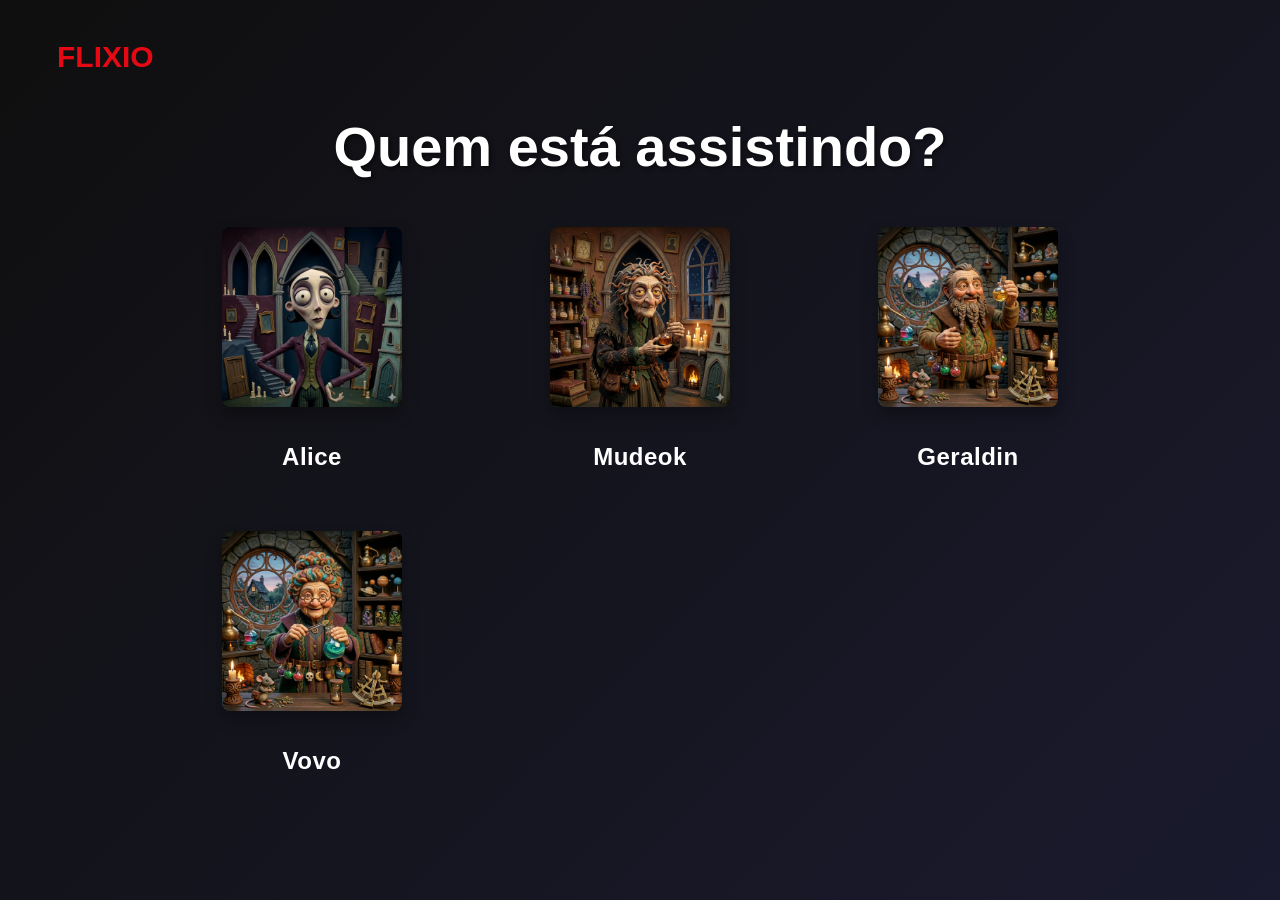
==== index.html @ fb9acc08 "atualizei as imagens de perfil e layout" ====
<!DOCTYPE html>
<html lang="pt-BR">
<head>
    <meta charset="UTF-8">
    <meta name="viewport" content="width=device-width, initial-scale=1.0">
    <title>FLIXIO - Streaming de Filmes e Séries</title>
    <link rel="stylesheet" href="styles.css">
</head>
<body>
    <!-- Tela de Seleção de Perfil -->
    <section id="profile-selection" class="profile-selection">
        <header class="header-profiles">
            <img src="data:image/svg+xml,%3Csvg xmlns='http://www.w3.org/2000/svg' viewBox='0 0 300 100'%3E%3Ctext x='50' y='70' font-size='60' fill='%23E50914' font-weight='bold' font-family='Arial'%3EFLIXIO%3C/text%3E%3C/svg%3E" alt="FLIXIO" class="logo">
        </header>

        <main class="profiles-container">
            <h1>Quem está assistindo?</h1>
            
            <div class="profiles-grid" id="profilesGrid">
                <article class="profile-card" data-profile="alice">
                    <div class="profile-avatar">
                        <img src="/assets/perfil-1.png" alt="Alice">
                    </div>
                    <p class="profile-name-text">Alice</p>
                </article>

                <article class="profile-card" data-profile="bob">
                    <div class="profile-avatar">
                        <img src="/assets/perfil-2.png" alt="Bob">
                    </div>
                    <p class="profile-name-text">Mudeok</p>
                </article>

                <article class="profile-card" data-profile="carol">
                    <div class="profile-avatar">
                        <img src="/assets/perfil-3.png" alt="Carol">
                    </div>
                    <p class="profile-name-text">Geraldin</p>
                </article>

                <article class="profile-card" data-profile="david">
                    <div class="profile-avatar">
                        <img src="/assets/perfil-4.png" alt="David">
                    </div>
                    <p class="profile-name-text">Vovo</p>
                </article>
            </div>
        </main>
    </section>

    <!-- Tela Principal do Conteúdo -->
    <section id="main-content" class="main-content hidden">
        <!-- Navegação -->
        <nav class="navbar">
            <header class="navbar-header">
                <img src="data:image/svg+xml,%3Csvg xmlns='http://www.w3.org/2000/svg' viewBox='0 0 300 100'%3E%3Ctext x='50' y='70' font-size='60' fill='%23E50914' font-weight='bold' font-family='Arial'%3EFLIXIO%3C/text%3E%3C/svg%3E" alt="FLIXIO" class="navbar-logo">
            </header>
            <ul class="navbar-menu">
                <li><a href="#" class="nav-link active">Início</a></li>
                <li><a href="#" class="nav-link">Séries</a></li>
                <li><a href="#" class="nav-link">Filmes</a></li>
                <li><a href="#" class="nav-link">Novidades</a></li>
                <li><a href="#" class="nav-link">Minha Lista</a></li>
            </ul>
            <div class="navbar-right">
                <button class="profile-btn" id="profileChangeBtn">Trocar Perfil</button>
                <button class="logout-btn" id="logoutBtn">Sair</button>
            </div>
        </nav>

        <!-- Hero Banner -->
        <section class="hero-banner">
            <div class="hero-background" id="heroBg"></div>
            <div class="hero-content">
                <h1 id="heroTitle" class="hero-title">Título do Filme</h1>
                <p id="heroDesc" class="hero-description">Uma descrição emocionante do conteúdo</p>
                <div class="hero-buttons">
                    <button class="btn btn-primary">▶ Assistir</button>
                    <button class="btn btn-secondary">ℹ Mais Informações</button>
                </div>
            </div>
        </section>

        <!-- Seções de Conteúdo -->
        <main class="content-sections">
            <section class="content-row" id="continueWatchingSection">
                <h2>Continuar Assistindo</h2>
                <div class="carousel" id="continueWatching">
                    <!-- Preenchido dinamicamente -->
                </div>
            </section>

            <section class="content-row" id="trendingSection">
                <h2>Populares na Plataforma</h2>
                <div class="carousel" id="trendingCarousel">
                    <!-- Preenchido dinamicamente -->
                </div>
            </section>

            <section class="content-row" id="actionSection">
                <h2>Ação e Aventura</h2>
                <div class="carousel" id="actionCarousel">
                    <!-- Preenchido dinamicamente -->
                </div>
            </section>

            <section class="content-row" id="dramaSection">
                <h2>Drama</h2>
                <div class="carousel" id="dramaCarousel">
                    <!-- Preenchido dinamicamente -->
                </div>
            </section>

            <section class="content-row" id="comedySection">
                <h2>Comédia</h2>
                <div class="carousel" id="comedyCarousel">
                    <!-- Preenchido dinamicamente -->
                </div>
            </section>
        </main>

        <!-- Rodapé -->
        <footer class="footer">
            <div class="footer-content">
                <p>&copy; 2024 FLIXIO. Todos os direitos reservados.</p>
                <ul class="footer-links">
                    <li><a href="#">Privacidade</a></li>
                    <li><a href="#">Termos de Serviço</a></li>
                    <li><a href="#">Contato</a></li>
                </ul>
            </div>
        </footer>
    </section>

    <script src="app.js"></script>
</body>
</html>
---- styles.css ----
* {
  margin: 0;
  padding: 0;
  box-sizing: border-box;
}

html {
  font-size: 16px;
}

body {
  font-family: "Segoe UI", Tahoma, Geneva, Verdana, sans-serif;
  background-color: #141414;
  color: #fff;
  overflow-x: hidden;
}

/* ===== TELA DE SELEÇÃO DE PERFIL ===== */
.profile-selection {
  min-height: 100vh;
  background: linear-gradient(135deg, #0f0f0f 0%, #1a1a2e 100%);
  display: flex;
  flex-direction: column;
  align-items: center;
  justify-content: center;
  padding: 2rem;
  opacity: 1;
  transition: opacity 0.5s ease;
}

.profile-selection.hidden {
  display: none;
  opacity: 0;
}

.header-profiles {
  position: absolute;
  top: 2rem;
  left: 2rem;
}

.logo {
  width: 150px;
  height: auto;
}

.profiles-container {
  text-align: center;
  width: 100%;
}

.profiles-container h1 {
  font-size: 3.5rem;
  margin-bottom: 3rem;
  font-weight: 700;
  color: #fff;
  text-shadow: 2px 2px 4px rgba(0, 0, 0, 0.5);
}

.profiles-grid {
  display: grid;
  grid-template-columns: repeat(auto-fit, minmax(200px, 1fr));
  gap: 3rem;
  max-width: 1000px;
  margin: 0 auto;
  padding: 0 2rem;
}

.profile-card {
  cursor: pointer;
  transition:
    transform 0.3s ease,
    box-shadow 0.3s ease;
  text-align: center;
}

.profile-card:hover {
  transform: scale(1.08);
}

.profile-avatar {
  position: relative;
  width: 180px;
  height: 180px;
  margin: 0 auto 1.5rem;
  border-radius: 8px;
  overflow: hidden;
  box-shadow: 0 8px 16px rgba(0, 0, 0, 0.3);
  transition: box-shadow 0.3s ease;
}

.profile-avatar img {
  width: 100%;
  height: 100%;
  object-fit: cover;
}

.profile-card:hover .profile-avatar {
  box-shadow: 0 12px 24px rgba(229, 9, 20, 0.5);
}

.profile-name {
  display: block;
  font-size: 1.5rem;
  font-weight: 600;
  margin-top: 1rem;
  margin-bottom: 0.5rem;
  text-align: center;
  color: #fff;
  letter-spacing: 0.5px;
  transition: color 0.3s ease, text-shadow 0.3s ease;
}

.profile-card:hover .profile-name {
  color: #E50914;
  text-shadow: 0 0 10px rgba(229, 9, 20, 0.5);
}

.profile-name-text {
  display: block;
  font-size: 1.5rem;
  font-weight: 600;
  margin: 0;
  padding: 0.75rem 0;
  text-align: center;
  color: #fff;
  letter-spacing: 0.5px;
  transition: color 0.3s ease, text-shadow 0.3s ease;
}

.profile-card:hover .profile-name-text {
  color: #E50914;
  text-shadow: 0 0 10px rgba(229, 9, 20, 0.5);
}

/* ===== TELA PRINCIPAL DE CONTEÚDO ===== */
.main-content {
  min-height: 100vh;
  background-color: #141414;
  opacity: 1;
  transition: opacity 0.5s ease;
}

.main-content.hidden {
  display: none;
  opacity: 0;
}

/* ===== NAVBAR ===== */
.navbar {
  position: sticky;
  top: 0;
  background: linear-gradient(
    180deg,
    rgba(0, 0, 0, 0.9) 0%,
    rgba(0, 0, 0, 0.7) 100%
  );
  padding: 1.5rem 2rem;
  display: flex;
  justify-content: space-between;
  align-items: center;
  gap: 2rem;
  z-index: 1000;
  border-bottom: 1px solid rgba(255, 255, 255, 0.1);
}

.navbar-header {
  flex-shrink: 0;
}

.navbar-logo {
  width: 100px;
  height: auto;
}

.navbar-menu {
  display: flex;
  list-style: none;
  gap: 2rem;
  flex: 1;
}

.nav-link {
  color: #fff;
  text-decoration: none;
  font-size: 0.95rem;
  font-weight: 500;
  transition: color 0.3s ease;
  position: relative;
}

.nav-link:hover {
  color: #e50914;
}

.nav-link.active::after {
  content: "";
  position: absolute;
  bottom: -5px;
  left: 0;
  width: 100%;
  height: 2px;
  background-color: #e50914;
}

.navbar-right {
  display: flex;
  gap: 1rem;
}

.profile-btn,
.logout-btn {
  padding: 0.6rem 1.2rem;
  border: none;
  border-radius: 4px;
  cursor: pointer;
  font-size: 0.9rem;
  font-weight: 500;
  transition: all 0.3s ease;
}

.profile-btn {
  background-color: rgba(255, 255, 255, 0.2);
  color: #fff;
}

.profile-btn:hover {
  background-color: rgba(255, 255, 255, 0.3);
}

.logout-btn {
  background-color: #e50914;
  color: #fff;
}

.logout-btn:hover {
  background-color: #b8070f;
  box-shadow: 0 4px 12px rgba(229, 9, 20, 0.4);
}

/* ===== HERO BANNER ===== */
.hero-banner {
  position: relative;
  height: 60vh;
  display: flex;
  align-items: flex-end;
  padding: 3rem 2rem;
  overflow: hidden;
  background: linear-gradient(
    180deg,
    rgba(0, 0, 0, 0.3) 0%,
    rgba(0, 0, 0, 0.9) 100%
  );
}

.hero-background {
  position: absolute;
  top: 0;
  left: 0;
  width: 100%;
  height: 100%;
  background-size: cover;
  background-position: center;
  z-index: -1;
  filter: brightness(0.5);
}

.hero-content {
  position: relative;
  z-index: 10;
  max-width: 600px;
  margin-bottom: 2rem;
}

.hero-title {
  font-size: 3.5rem;
  font-weight: 700;
  margin-bottom: 1rem;
  text-shadow: 2px 2px 8px rgba(0, 0, 0, 0.8);
  line-height: 1.2;
}

.hero-description {
  font-size: 1.1rem;
  margin-bottom: 2rem;
  line-height: 1.5;
  color: #e0e0e0;
  max-width: 500px;
  text-shadow: 1px 1px 4px rgba(0, 0, 0, 0.8);
}

.hero-buttons {
  display: flex;
  gap: 1rem;
  flex-wrap: wrap;
}

.btn {
  padding: 0.8rem 2.5rem;
  border: none;
  border-radius: 4px;
  font-size: 1rem;
  font-weight: 600;
  cursor: pointer;
  transition: all 0.3s ease;
  text-transform: uppercase;
  letter-spacing: 0.5px;
}

.btn-primary {
  background-color: #e50914;
  color: #fff;
}

.btn-primary:hover {
  background-color: #b8070f;
  box-shadow: 0 8px 20px rgba(229, 9, 20, 0.5);
  transform: translateY(-2px);
}

.btn-secondary {
  background-color: rgba(255, 255, 255, 0.3);
  color: #fff;
}

.btn-secondary:hover {
  background-color: rgba(255, 255, 255, 0.5);
}

/* ===== CONTEÚDO PRINCIPAL ===== */
.content-sections {
  padding: 0 2rem 3rem;
}

.content-row {
  margin-bottom: 3rem;
}

.content-row h2 {
  font-size: 1.5rem;
  margin-bottom: 1.5rem;
  font-weight: 600;
  color: #fff;
  padding-left: 1rem;
}

.carousel {
  display: grid;
  grid-template-columns: repeat(auto-fill, minmax(200px, 1fr));
  gap: 1rem;
  overflow-x: auto;
  padding: 0 1rem;
  scroll-behavior: smooth;
}

.carousel::-webkit-scrollbar {
  height: 8px;
}

.carousel::-webkit-scrollbar-track {
  background: rgba(255, 255, 255, 0.1);
  border-radius: 10px;
}

.carousel::-webkit-scrollbar-thumb {
  background: rgba(255, 255, 255, 0.3);
  border-radius: 10px;
}

.carousel::-webkit-scrollbar-thumb:hover {
  background: rgba(255, 255, 255, 0.5);
}

.content-card {
  position: relative;
  width: 100%;
  aspect-ratio: 9 / 14;
  border-radius: 8px;
  overflow: hidden;
  cursor: pointer;
  transition: all 0.3s ease;
  background: linear-gradient(135deg, #1a1a2e 0%, #16213e 100%);
  box-shadow: 0 4px 12px rgba(0, 0, 0, 0.3);
  flex-shrink: 0;
}

.content-card:hover {
  transform: scale(1.08);
  box-shadow: 0 8px 24px rgba(229, 9, 20, 0.4);
}

.content-card img {
  width: 100%;
  height: 100%;
  object-fit: cover;
}

.content-card-overlay {
  position: absolute;
  bottom: 0;
  left: 0;
  right: 0;
  background: linear-gradient(transparent, rgba(0, 0, 0, 0.9));
  padding: 1.5rem 1rem 1rem;
  opacity: 0;
  transition: opacity 0.3s ease;
}

.content-card:hover .content-card-overlay {
  opacity: 1;
}

.content-card-title {
  font-size: 0.9rem;
  font-weight: 600;
  margin-bottom: 0.5rem;
  color: #fff;
}

.content-card-year {
  font-size: 0.75rem;
  color: #b0b0b0;
  margin-bottom: 0.5rem;
}

.content-card-rating {
  display: flex;
  align-items: center;
  gap: 0.5rem;
  font-size: 0.8rem;
  color: #e50914;
  font-weight: 600;
}

/* ===== RODAPÉ ===== */
.footer {
  background-color: #0f0f0f;
  padding: 3rem 2rem;
  border-top: 1px solid rgba(255, 255, 255, 0.1);
  margin-top: 4rem;
}

.footer-content {
  max-width: 1200px;
  margin: 0 auto;
  text-align: center;
}

.footer-content p {
  color: #808080;
  font-size: 0.9rem;
  margin-bottom: 1.5rem;
}

.footer-links {
  list-style: none;
  display: flex;
  justify-content: center;
  gap: 2rem;
  flex-wrap: wrap;
}

.footer-links a {
  color: #808080;
  text-decoration: none;
  font-size: 0.9rem;
  transition: color 0.3s ease;
}

.footer-links a:hover {
  color: #e50914;
}

/* ===== RESPONSIVIDADE ===== */

/* Desktop Grande (1200px+) */
@media (min-width: 1200px) {
  .profiles-grid {
    gap: 3rem;
  }

  .carousel {
    grid-template-columns: repeat(auto-fill, minmax(200px, 1fr));
  }

  .content-row h2 {
    padding-left: 1rem;
  }
}

/* Tablet e Desktop Pequeno (768px - 1199px) */
@media (max-width: 1199px) and (min-width: 769px) {
  html {
    font-size: 15px;
  }

  .navbar {
    padding: 1rem 1.5rem;
    flex-wrap: wrap;
  }

  .navbar-menu {
    gap: 1.5rem;
    order: 3;
    width: 100%;
    margin-top: 0.5rem;
  }

  .navbar-right {
    gap: 0.8rem;
  }

  .navbar-logo {
    width: 90px;
  }

  .hero-title {
    font-size: 2.8rem;
  }

  .hero-description {
    font-size: 1rem;
    max-width: 450px;
  }

  .btn {
    padding: 0.7rem 2rem;
    font-size: 0.95rem;
  }

  .profiles-container h1 {
    font-size: 2.8rem;
  }

  .profiles-grid {
    grid-template-columns: repeat(auto-fit, minmax(160px, 1fr));
    gap: 2.5rem;
  }

  .profile-avatar {
    width: 160px;
    height: 160px;
    margin: 0 auto 1rem;
  }

  .profile-name-text {
    font-size: 1.3rem;
  }

  .content-sections {
    padding: 0 1.5rem 2.5rem;
  }

  .carousel {
    grid-template-columns: repeat(auto-fill, minmax(170px, 1fr));
    gap: 1rem;
  }

  .content-row h2 {
    font-size: 1.4rem;
    margin-bottom: 1.2rem;
  }
}

/* Tablet (769px - 1024px) */
@media (max-width: 1024px) {
  html {
    font-size: 14px;
  }

  .navbar {
    padding: 1rem;
  }

  .navbar-menu {
    gap: 1rem;
  }

  .nav-link {
    font-size: 0.85rem;
  }

  .hero-title {
    font-size: 2.2rem;
  }

  .hero-description {
    font-size: 0.95rem;
  }

  .profiles-container h1 {
    font-size: 2.2rem;
  }

  .profiles-grid {
    grid-template-columns: repeat(auto-fit, minmax(140px, 1fr));
    gap: 2rem;
  }

  .profile-avatar {
    width: 140px;
    height: 140px;
  }

  .profile-name-text {
    font-size: 1.2rem;
  }

  .carousel {
    grid-template-columns: repeat(auto-fill, minmax(150px, 1fr));
  }

  .content-row h2 {
    font-size: 1.3rem;
  }
}

/* Smartphone Grande (569px - 768px) */
@media (max-width: 768px) {
  html {
    font-size: 14px;
  }

  .header-profiles {
    top: 1.5rem;
    left: 1.5rem;
  }

  .logo {
    width: 120px;
  }

  .navbar {
    flex-direction: column;
    align-items: stretch;
    gap: 0.8rem;
    padding: 1rem;
  }

  .navbar-header {
    display: flex;
    justify-content: space-between;
    align-items: center;
  }

  .navbar-logo {
    width: 85px;
  }

  .navbar-menu {
    width: 100%;
    gap: 0.5rem;
    flex-wrap: wrap;
    order: 3;
  }

  .navbar-right {
    width: 100%;
    justify-content: space-between;
    gap: 0.5rem;
  }

  .profile-btn,
  .logout-btn {
    padding: 0.5rem 1rem;
    font-size: 0.8rem;
    flex: 1;
  }

  .nav-link {
    font-size: 0.8rem;
    padding: 0.3rem 0.5rem;
  }

  .hero-banner {
    height: 45vh;
    padding: 2rem 1.5rem;
  }

  .hero-content {
    max-width: 100%;
  }

  .hero-title {
    font-size: 1.8rem;
    margin-bottom: 0.8rem;
  }

  .hero-description {
    font-size: 0.9rem;
    margin-bottom: 1.5rem;
    max-width: 100%;
  }

  .hero-buttons {
    gap: 0.5rem;
  }

  .btn {
    padding: 0.6rem 1.2rem;
    font-size: 0.75rem;
  }

  .profiles-container {
    padding: 3rem 1rem 1rem;
  }

  .profiles-container h1 {
    font-size: 1.8rem;
    margin-bottom: 2rem;
  }

  .profiles-grid {
    grid-template-columns: repeat(auto-fit, minmax(110px, 1fr));
    gap: 1.5rem;
    max-width: 100%;
  }

  .profile-avatar {
    width: 110px;
    height: 110px;
    margin: 0 auto 0.8rem;
  }

  .profile-name-text {
    font-size: 1rem;
    padding: 0.5rem 0;
  }

  .content-sections {
    padding: 0 1rem 2rem;
  }

  .content-row {
    margin-bottom: 2rem;
  }

  .content-row h2 {
    font-size: 1.2rem;
    margin-bottom: 1rem;
    padding-left: 0.5rem;
  }

  .carousel {
    grid-template-columns: repeat(auto-fill, minmax(130px, 1fr));
    gap: 0.8rem;
    padding: 0 0.5rem;
  }

  .footer {
    padding: 2rem 1rem;
  }

  .footer-links {
    gap: 1rem;
    flex-direction: column;
    gap: 0.8rem;
  }
}

/* Smartphone Médio (481px - 568px) */
@media (max-width: 568px) {
  html {
    font-size: 13px;
  }

  .header-profiles {
    top: 1rem;
    left: 1rem;
  }

  .logo {
    width: 100px;
  }

  .profiles-container {
    padding: 3rem 0.8rem 0.8rem;
  }

  .profiles-container h1 {
    font-size: 1.6rem;
    margin-bottom: 1.8rem;
  }

  .profiles-grid {
    grid-template-columns: repeat(2, 1fr);
    gap: 1.2rem;
    padding: 0 0.5rem;
  }

  .profile-avatar {
    width: 100px;
    height: 100px;
    margin: 0 auto 0.6rem;
  }

  .profile-name-text {
    font-size: 0.95rem;
    padding: 0.4rem 0;
  }

  .profile-card:hover {
    transform: scale(1.05);
  }

  .navbar {
    padding: 0.8rem;
    gap: 0.8rem;
  }

  .navbar-menu {
    gap: 0.4rem;
  }

  .nav-link {
    font-size: 0.7rem;
  }

  .profile-btn,
  .logout-btn {
    padding: 0.4rem 0.8rem;
    font-size: 0.7rem;
  }

  .hero-banner {
    height: 40vh;
    padding: 1.5rem 1rem;
  }

  .hero-title {
    font-size: 1.5rem;
    margin-bottom: 0.6rem;
  }

  .hero-description {
    font-size: 0.8rem;
    margin-bottom: 1.2rem;
  }

  .btn {
    padding: 0.5rem 1rem;
    font-size: 0.7rem;
  }

  .hero-buttons {
    gap: 0.4rem;
  }

  .content-sections {
    padding: 0 0.8rem 1.5rem;
  }

  .content-row h2 {
    font-size: 1.1rem;
    margin-bottom: 0.8rem;
    padding-left: 0.3rem;
  }

  .carousel {
    grid-template-columns: repeat(auto-fill, minmax(110px, 1fr));
    gap: 0.6rem;
    padding: 0 0.3rem;
  }

  .footer {
    padding: 1.5rem 0.8rem;
  }

  .footer-content p {
    font-size: 0.8rem;
  }

  .footer-links {
    gap: 0.6rem;
  }
}

/* Smartphone Pequeno (até 480px) */
@media (max-width: 480px) {
  html {
    font-size: 12px;
  }

  .header-profiles {
    top: 0.8rem;
    left: 0.8rem;
  }

  .logo {
    width: 90px;
  }

  .profiles-container {
    padding: 3rem 0.5rem 0.5rem;
  }

  .profiles-container h1 {
    font-size: 1.4rem;
    margin-bottom: 1.5rem;
  }

  .profiles-grid {
    grid-template-columns: repeat(2, 1fr);
    gap: 1rem;
    padding: 0;
  }

  .profile-avatar {
    width: 90px;
    height: 90px;
    margin: 0 auto 0.5rem;
    box-shadow: 0 4px 8px rgba(0, 0, 0, 0.3);
  }

  .profile-card:hover .profile-avatar {
    box-shadow: 0 8px 16px rgba(229, 9, 20, 0.4);
  }

  .profile-name-text {
    font-size: 0.9rem;
    padding: 0.3rem 0;
  }

  .profile-card:hover {
    transform: scale(1.03);
  }

  .navbar {
    padding: 0.6rem;
    gap: 0.6rem;
  }

  .navbar-header {
    width: 100%;
  }

  .navbar-logo {
    width: 75px;
  }

  .navbar-menu {
    width: 100%;
    gap: 0.3rem;
    justify-content: space-around;
    flex-wrap: wrap;
  }

  .nav-link {
    font-size: 0.65rem;
    padding: 0.2rem 0.3rem;
  }

  .navbar-right {
    width: 100%;
    gap: 0.3rem;
  }

  .profile-btn,
  .logout-btn {
    padding: 0.4rem 0.6rem;
    font-size: 0.65rem;
    flex: 1;
    min-height: 32px;
  }

  .hero-banner {
    height: 35vh;
    padding: 1.2rem 0.8rem;
  }

  .hero-content {
    margin-bottom: 1rem;
  }

  .hero-title {
    font-size: 1.3rem;
    margin-bottom: 0.5rem;
    line-height: 1.1;
  }

  .hero-description {
    font-size: 0.75rem;
    margin-bottom: 1rem;
    line-height: 1.3;
  }

  .btn {
    padding: 0.4rem 0.8rem;
    font-size: 0.65rem;
    letter-spacing: 0px;
  }

  .hero-buttons {
    gap: 0.3rem;
  }

  .content-sections {
    padding: 0 0.6rem 1rem;
  }

  .content-row {
    margin-bottom: 1.5rem;
  }

  .content-row h2 {
    font-size: 1rem;
    margin-bottom: 0.7rem;
    padding-left: 0.2rem;
  }

  .carousel {
    grid-template-columns: repeat(auto-fill, minmax(100px, 1fr));
    gap: 0.5rem;
    padding: 0 0.2rem;
  }

  .content-card {
    aspect-ratio: 9 / 14;
  }

  .footer {
    padding: 1.2rem 0.6rem;
    margin-top: 2rem;
  }

  .footer-content p {
    font-size: 0.75rem;
    margin-bottom: 1rem;
  }

  .footer-links {
    gap: 0.5rem;
    flex-direction: column;
  }

  .footer-links a {
    font-size: 0.75rem;
  }
}

/* Ultra pequeno (menos de 380px) */
@media (max-width: 380px) {
  html {
    font-size: 11px;
  }

  .profiles-grid {
    grid-template-columns: repeat(2, 1fr);
    gap: 0.8rem;
  }

  .profile-avatar {
    width: 80px;
    height: 80px;
    margin: 0 auto 0.4rem;
  }

  .profile-name-text {
    font-size: 0.85rem;
  }

  .profiles-container h1 {
    font-size: 1.3rem;
  }

  .hero-title {
    font-size: 1.2rem;
  }

  .hero-description {
    font-size: 0.7rem;
  }

  .carousel {
    grid-template-columns: repeat(auto-fill, minmax(90px, 1fr));
  }
}
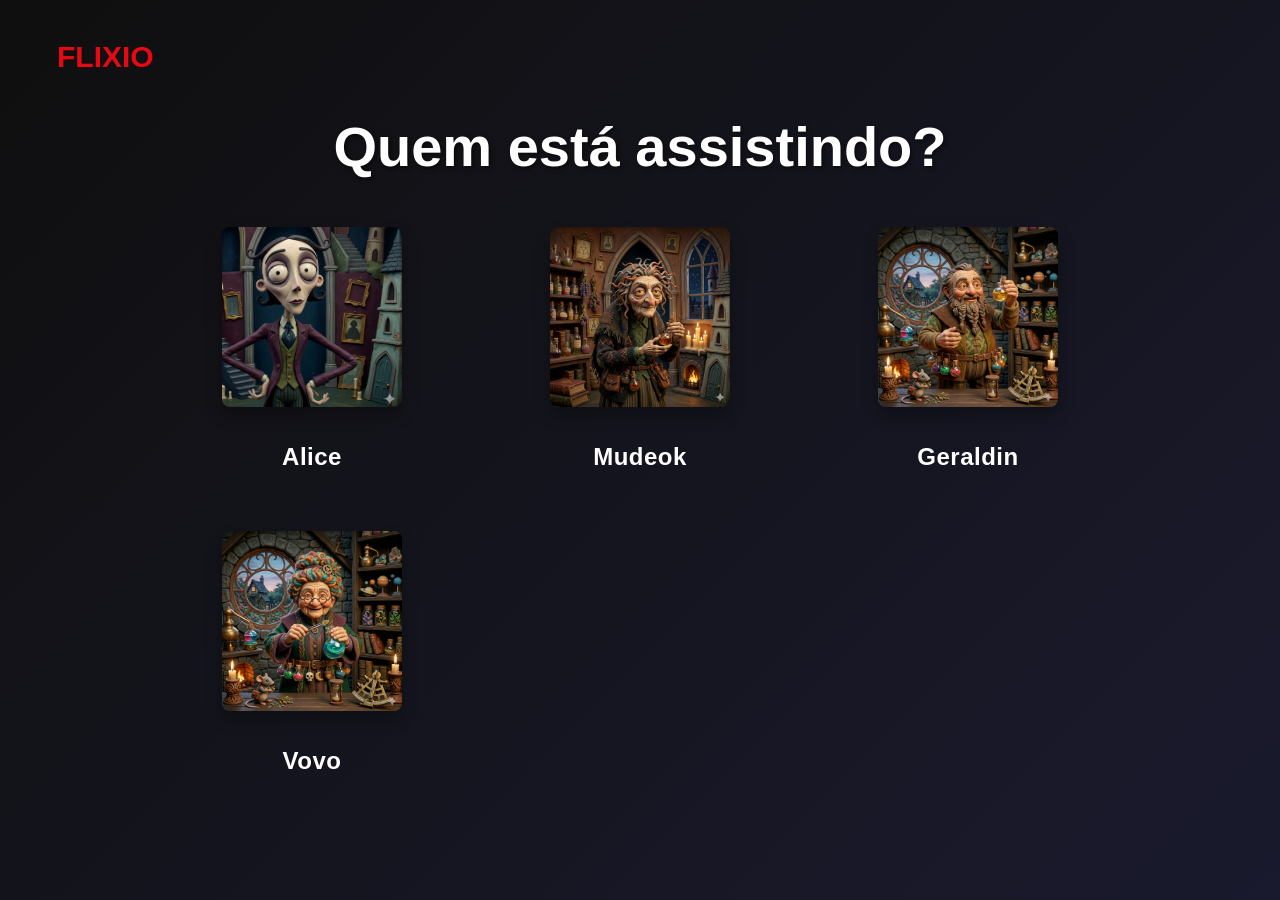
==== commit 08f139bc: "ajuste de imagens de perfil" ====
--- a/index.html
+++ b/index.html
@@ -19,28 +19,28 @@
             <div class="profiles-grid" id="profilesGrid">
                 <article class="profile-card" data-profile="alice">
                     <div class="profile-avatar">
-                        <img src="/assets/perfil-1.png" alt="Alice">
+                        <img src="assets/perfil-1.png" alt="Alice">
                     </div>
                     <p class="profile-name-text">Alice</p>
                 </article>
 
                 <article class="profile-card" data-profile="bob">
                     <div class="profile-avatar">
-                        <img src="/assets/perfil-2.png" alt="Bob">
+                        <img src="assets/perfil-2.png" alt="Bob">
                     </div>
                     <p class="profile-name-text">Mudeok</p>
                 </article>
 
                 <article class="profile-card" data-profile="carol">
                     <div class="profile-avatar">
-                        <img src="/assets/perfil-3.png" alt="Carol">
+                        <img src="assets/perfil-3.png" alt="Carol">
                     </div>
                     <p class="profile-name-text">Geraldin</p>
                 </article>
 
                 <article class="profile-card" data-profile="david">
                     <div class="profile-avatar">
-                        <img src="/assets/perfil-4.png" alt="David">
+                        <img src="assets/perfil-4.png" alt="Vovo">
                     </div>
                     <p class="profile-name-text">Vovo</p>
                 </article>
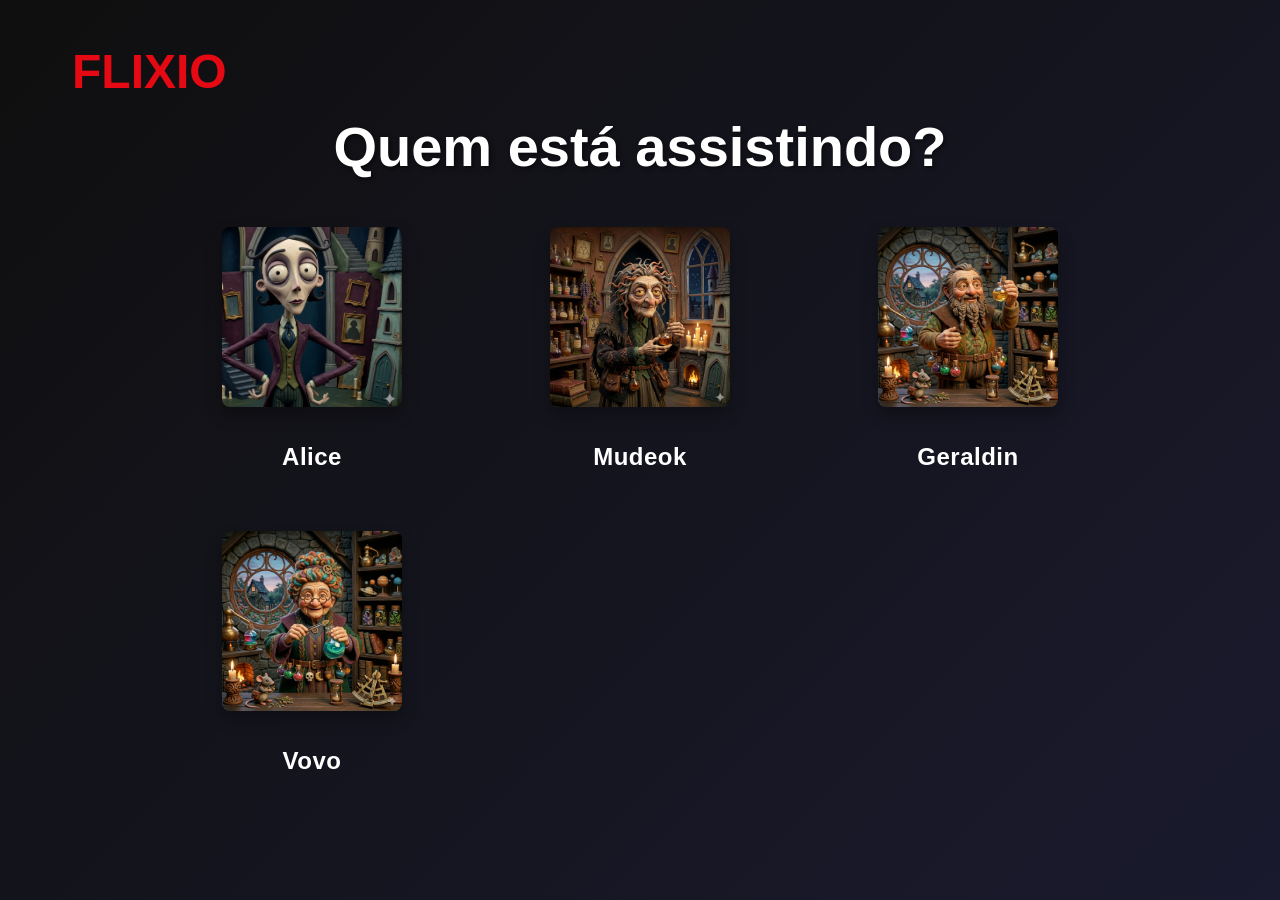
==== commit 0879824b: "aumentei o paragrafo dos perfis" ====
--- a/index.html
+++ b/index.html
@@ -122,7 +122,7 @@
         <!-- Rodapé -->
         <footer class="footer">
             <div class="footer-content">
-                <p>&copy; 2024 FLIXIO. Todos os direitos reservados.</p>
+                <p>&copy; 2026 FLIXIO. Todos os direitos reservados.</p>
                 <ul class="footer-links">
                     <li><a href="#">Privacidade</a></li>
                     <li><a href="#">Termos de Serviço</a></li>
--- a/styles.css
+++ b/styles.css
@@ -40,7 +40,7 @@
 }
 
 .logo {
-  width: 150px;
+  width: 240px;
   height: auto;
 }
 
@@ -887,7 +887,7 @@
   }
 
   .logo {
-    width: 90px;
+    width: 130px;
   }
 
   .profiles-container {
@@ -896,7 +896,7 @@
 
   .profiles-container h1 {
     font-size: 1.4rem;
-    margin-bottom: 1.5rem;
+    margin-bottom: 7.5rem;
   }
 
   .profiles-grid {
@@ -1046,7 +1046,7 @@
 
   .profiles-grid {
     grid-template-columns: repeat(2, 1fr);
-    gap: 0.8rem;
+    gap: 3.8rem;
   }
 
   .profile-avatar {
@@ -1056,11 +1056,11 @@
   }
 
   .profile-name-text {
-    font-size: 0.85rem;
+    font-size: 1.3rem;
   }
 
   .profiles-container h1 {
-    font-size: 1.3rem;
+    font-size: 2.3rem;
   }
 
   .hero-title {
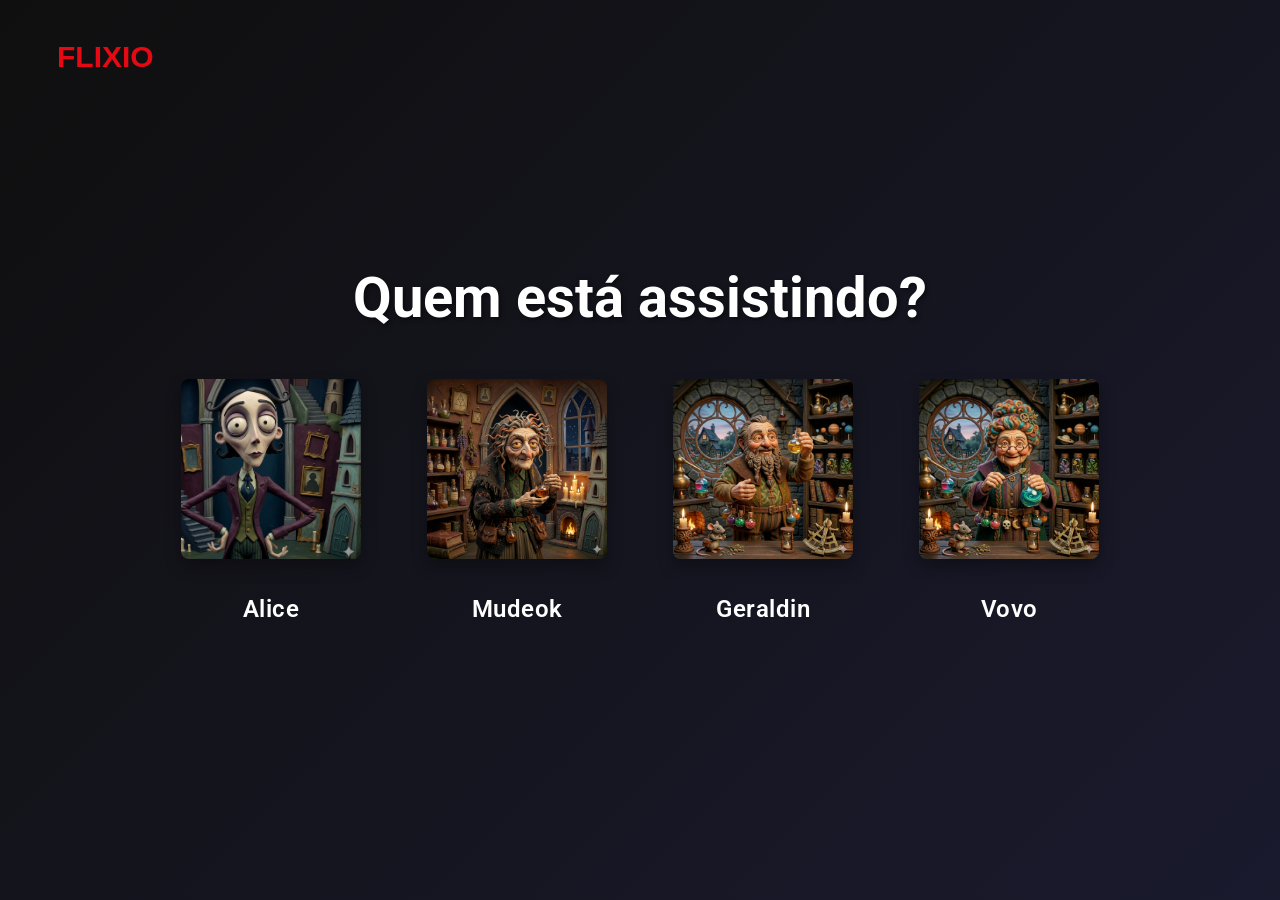
==== commit 54d288d8: "alterei a fonte do project" ====
--- a/index.html
+++ b/index.html
@@ -122,7 +122,7 @@
         <!-- Rodapé -->
         <footer class="footer">
             <div class="footer-content">
-                <p>&copy; 2026 FLIXIO. Todos os direitos reservados.</p>
+                <p>&copy; 2024 FLIXIO. Todos os direitos reservados.</p>
                 <ul class="footer-links">
                     <li><a href="#">Privacidade</a></li>
                     <li><a href="#">Termos de Serviço</a></li>
--- a/styles.css
+++ b/styles.css
@@ -1,3 +1,5 @@
+@import url("https://fonts.googleapis.com/css2?family=Roboto:wght@400;500;700&display=swap");
+
 * {
   margin: 0;
   padding: 0;
@@ -9,7 +11,7 @@
 }
 
 body {
-  font-family: "Segoe UI", Tahoma, Geneva, Verdana, sans-serif;
+  font-family: "Roboto", "Segoe UI", Tahoma, Geneva, Verdana, sans-serif;
   background-color: #141414;
   color: #fff;
   overflow-x: hidden;
@@ -40,7 +42,7 @@
 }
 
 .logo {
-  width: 240px;
+  width: 150px;
   height: auto;
 }
 
@@ -59,7 +61,7 @@
 
 .profiles-grid {
   display: grid;
-  grid-template-columns: repeat(auto-fit, minmax(200px, 1fr));
+  grid-template-columns: repeat(4, minmax(180px, 1fr));
   gap: 3rem;
   max-width: 1000px;
   margin: 0 auto;
@@ -108,11 +110,13 @@
   text-align: center;
   color: #fff;
   letter-spacing: 0.5px;
-  transition: color 0.3s ease, text-shadow 0.3s ease;
+  transition:
+    color 0.3s ease,
+    text-shadow 0.3s ease;
 }
 
 .profile-card:hover .profile-name {
-  color: #E50914;
+  color: #e50914;
   text-shadow: 0 0 10px rgba(229, 9, 20, 0.5);
 }
 
@@ -125,11 +129,13 @@
   text-align: center;
   color: #fff;
   letter-spacing: 0.5px;
-  transition: color 0.3s ease, text-shadow 0.3s ease;
+  transition:
+    color 0.3s ease,
+    text-shadow 0.3s ease;
 }
 
 .profile-card:hover .profile-name-text {
-  color: #E50914;
+  color: #e50914;
   text-shadow: 0 0 10px rgba(229, 9, 20, 0.5);
 }
 
@@ -887,7 +893,7 @@
   }
 
   .logo {
-    width: 130px;
+    width: 90px;
   }
 
   .profiles-container {
@@ -896,7 +902,7 @@
 
   .profiles-container h1 {
     font-size: 1.4rem;
-    margin-bottom: 7.5rem;
+    margin-bottom: 1.5rem;
   }
 
   .profiles-grid {
@@ -1046,7 +1052,7 @@
 
   .profiles-grid {
     grid-template-columns: repeat(2, 1fr);
-    gap: 3.8rem;
+    gap: 0.8rem;
   }
 
   .profile-avatar {
@@ -1056,11 +1062,11 @@
   }
 
   .profile-name-text {
+    font-size: 0.85rem;
+  }
+
+  .profiles-container h1 {
     font-size: 1.3rem;
-  }
-
-  .profiles-container h1 {
-    font-size: 2.3rem;
   }
 
   .hero-title {
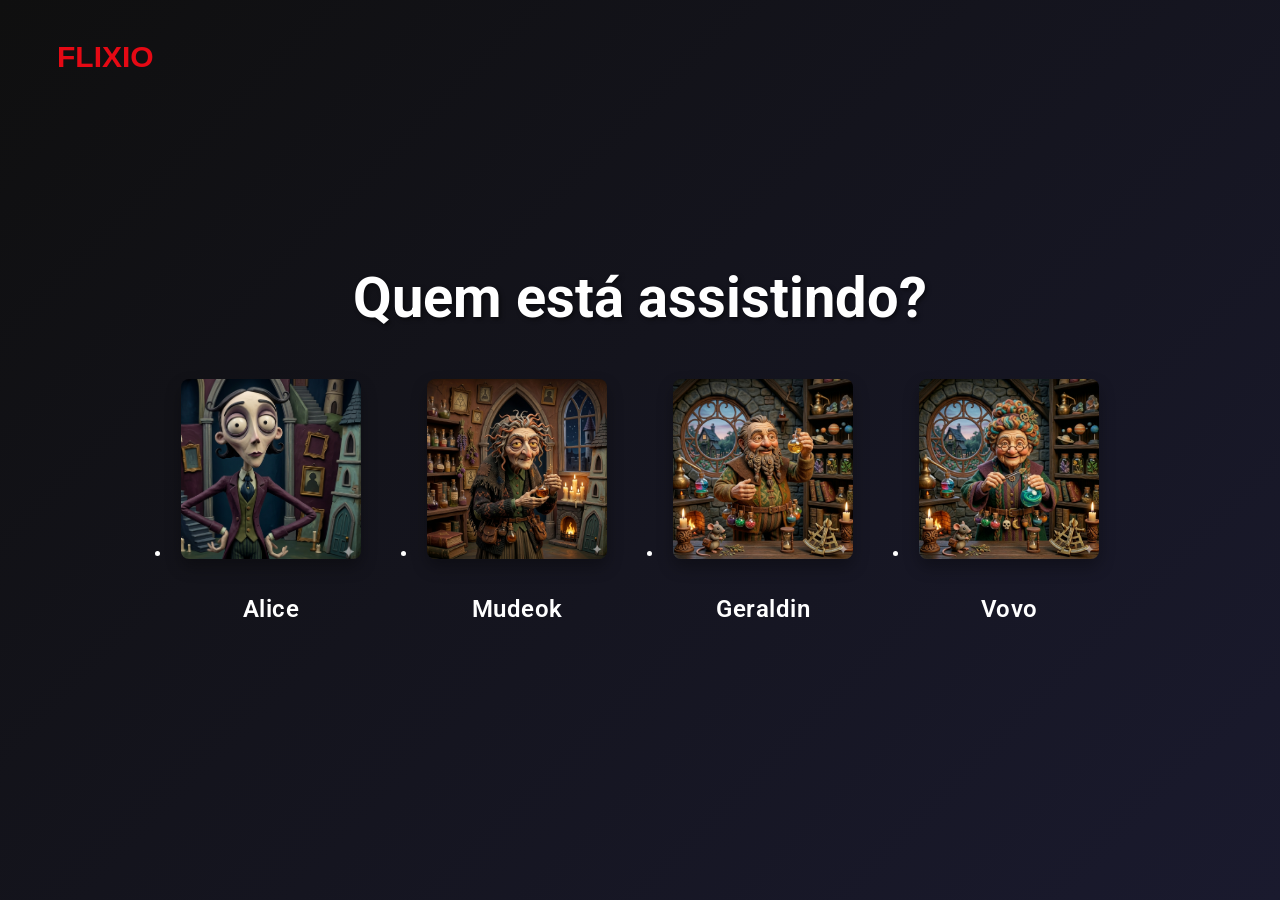
==== commit 99edd137: "atualizei a listas" ====
--- a/index.html
+++ b/index.html
@@ -16,35 +16,44 @@
         <main class="profiles-container">
             <h1>Quem está assistindo?</h1>
             
-            <div class="profiles-grid" id="profilesGrid">
-                <article class="profile-card" data-profile="alice">
-                    <div class="profile-avatar">
-                        <img src="assets/perfil-1.png" alt="Alice">
-                    </div>
-                    <p class="profile-name-text">Alice</p>
-                </article>
+            <ul class="profiles-grid" id="profilesGrid">
+                <li>
+                    <article class="profile-card" data-profile="alice">
+                        <a href="catalogo/catalogo.html"></a>
+                        <div class="profile-avatar">
+                            <img src="assets/perfil-1.png" alt="Alice">
+                        </div>
+                        <p class="profile-name-text">Alice</p>
+                    </article>
+                </li>
 
-                <article class="profile-card" data-profile="bob">
-                    <div class="profile-avatar">
-                        <img src="assets/perfil-2.png" alt="Bob">
-                    </div>
-                    <p class="profile-name-text">Mudeok</p>
-                </article>
+                <li>
+                    <article class="profile-card" data-profile="bob">
+                        <div class="profile-avatar">
+                            <img src="assets/perfil-2.png" alt="Bob">
+                        </div>
+                        <p class="profile-name-text">Mudeok</p>
+                    </article>
+                </li>
 
-                <article class="profile-card" data-profile="carol">
-                    <div class="profile-avatar">
-                        <img src="assets/perfil-3.png" alt="Carol">
-                    </div>
-                    <p class="profile-name-text">Geraldin</p>
-                </article>
+                <li>
+                    <article class="profile-card" data-profile="carol">
+                        <div class="profile-avatar">
+                            <img src="assets/perfil-3.png" alt="Carol">
+                        </div>
+                        <p class="profile-name-text">Geraldin</p>
+                    </article>
+                </li>
 
-                <article class="profile-card" data-profile="david">
-                    <div class="profile-avatar">
-                        <img src="assets/perfil-4.png" alt="Vovo">
-                    </div>
-                    <p class="profile-name-text">Vovo</p>
-                </article>
-            </div>
+                <li>
+                    <article class="profile-card" data-profile="david">
+                        <div class="profile-avatar">
+                            <img src="assets/perfil-4.png" alt="Vovo">
+                        </div>
+                        <p class="profile-name-text">Vovo</p>
+                    </article>
+                </li>
+            </ul>
         </main>
     </section>
 
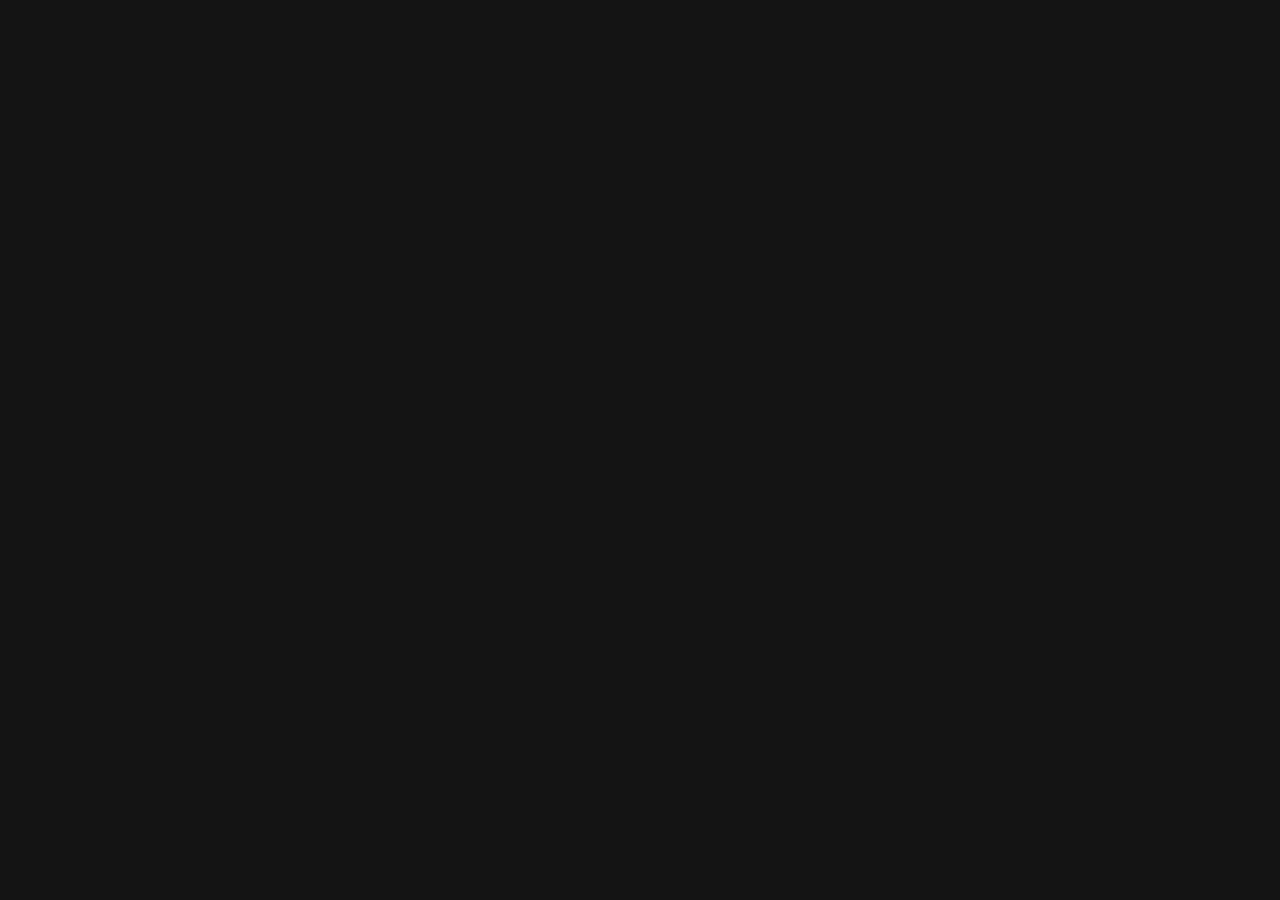
==== commit 34515d80: "refactor: merge two pages into SPA with profile management and Netflix-style catalog" ====
--- a/index.html
+++ b/index.html
@@ -5,142 +5,11 @@
     <meta name="viewport" content="width=device-width, initial-scale=1.0">
     <title>FLIXIO - Streaming de Filmes e Séries</title>
     <link rel="stylesheet" href="styles.css">
+    <link href="https://cdnjs.cloudflare.com/ajax/libs/font-awesome/6.0.0/css/all.min.css" rel="stylesheet">
+    <link href="https://fonts.googleapis.com/css2?family=Roboto:wght@300;400;500;700&display=swap" rel="stylesheet">
 </head>
 <body>
-    <!-- Tela de Seleção de Perfil -->
-    <section id="profile-selection" class="profile-selection">
-        <header class="header-profiles">
-            <img src="data:image/svg+xml,%3Csvg xmlns='http://www.w3.org/2000/svg' viewBox='0 0 300 100'%3E%3Ctext x='50' y='70' font-size='60' fill='%23E50914' font-weight='bold' font-family='Arial'%3EFLIXIO%3C/text%3E%3C/svg%3E" alt="FLIXIO" class="logo">
-        </header>
-
-        <main class="profiles-container">
-            <h1>Quem está assistindo?</h1>
-            
-            <ul class="profiles-grid" id="profilesGrid">
-                <li>
-                    <article class="profile-card" data-profile="alice">
-                        <a href="catalogo/catalogo.html"></a>
-                        <div class="profile-avatar">
-                            <img src="assets/perfil-1.png" alt="Alice">
-                        </div>
-                        <p class="profile-name-text">Alice</p>
-                    </article>
-                </li>
-
-                <li>
-                    <article class="profile-card" data-profile="bob">
-                        <div class="profile-avatar">
-                            <img src="assets/perfil-2.png" alt="Bob">
-                        </div>
-                        <p class="profile-name-text">Mudeok</p>
-                    </article>
-                </li>
-
-                <li>
-                    <article class="profile-card" data-profile="carol">
-                        <div class="profile-avatar">
-                            <img src="assets/perfil-3.png" alt="Carol">
-                        </div>
-                        <p class="profile-name-text">Geraldin</p>
-                    </article>
-                </li>
-
-                <li>
-                    <article class="profile-card" data-profile="david">
-                        <div class="profile-avatar">
-                            <img src="assets/perfil-4.png" alt="Vovo">
-                        </div>
-                        <p class="profile-name-text">Vovo</p>
-                    </article>
-                </li>
-            </ul>
-        </main>
-    </section>
-
-    <!-- Tela Principal do Conteúdo -->
-    <section id="main-content" class="main-content hidden">
-        <!-- Navegação -->
-        <nav class="navbar">
-            <header class="navbar-header">
-                <img src="data:image/svg+xml,%3Csvg xmlns='http://www.w3.org/2000/svg' viewBox='0 0 300 100'%3E%3Ctext x='50' y='70' font-size='60' fill='%23E50914' font-weight='bold' font-family='Arial'%3EFLIXIO%3C/text%3E%3C/svg%3E" alt="FLIXIO" class="navbar-logo">
-            </header>
-            <ul class="navbar-menu">
-                <li><a href="#" class="nav-link active">Início</a></li>
-                <li><a href="#" class="nav-link">Séries</a></li>
-                <li><a href="#" class="nav-link">Filmes</a></li>
-                <li><a href="#" class="nav-link">Novidades</a></li>
-                <li><a href="#" class="nav-link">Minha Lista</a></li>
-            </ul>
-            <div class="navbar-right">
-                <button class="profile-btn" id="profileChangeBtn">Trocar Perfil</button>
-                <button class="logout-btn" id="logoutBtn">Sair</button>
-            </div>
-        </nav>
-
-        <!-- Hero Banner -->
-        <section class="hero-banner">
-            <div class="hero-background" id="heroBg"></div>
-            <div class="hero-content">
-                <h1 id="heroTitle" class="hero-title">Título do Filme</h1>
-                <p id="heroDesc" class="hero-description">Uma descrição emocionante do conteúdo</p>
-                <div class="hero-buttons">
-                    <button class="btn btn-primary">▶ Assistir</button>
-                    <button class="btn btn-secondary">ℹ Mais Informações</button>
-                </div>
-            </div>
-        </section>
-
-        <!-- Seções de Conteúdo -->
-        <main class="content-sections">
-            <section class="content-row" id="continueWatchingSection">
-                <h2>Continuar Assistindo</h2>
-                <div class="carousel" id="continueWatching">
-                    <!-- Preenchido dinamicamente -->
-                </div>
-            </section>
-
-            <section class="content-row" id="trendingSection">
-                <h2>Populares na Plataforma</h2>
-                <div class="carousel" id="trendingCarousel">
-                    <!-- Preenchido dinamicamente -->
-                </div>
-            </section>
-
-            <section class="content-row" id="actionSection">
-                <h2>Ação e Aventura</h2>
-                <div class="carousel" id="actionCarousel">
-                    <!-- Preenchido dinamicamente -->
-                </div>
-            </section>
-
-            <section class="content-row" id="dramaSection">
-                <h2>Drama</h2>
-                <div class="carousel" id="dramaCarousel">
-                    <!-- Preenchido dinamicamente -->
-                </div>
-            </section>
-
-            <section class="content-row" id="comedySection">
-                <h2>Comédia</h2>
-                <div class="carousel" id="comedyCarousel">
-                    <!-- Preenchido dinamicamente -->
-                </div>
-            </section>
-        </main>
-
-        <!-- Rodapé -->
-        <footer class="footer">
-            <div class="footer-content">
-                <p>&copy; 2024 FLIXIO. Todos os direitos reservados.</p>
-                <ul class="footer-links">
-                    <li><a href="#">Privacidade</a></li>
-                    <li><a href="#">Termos de Serviço</a></li>
-                    <li><a href="#">Contato</a></li>
-                </ul>
-            </div>
-        </footer>
-    </section>
-
-    <script src="app.js"></script>
+    <div id="app"></div>
+    <script type="module" src="app.js"></script>
 </body>
-</html>+</html>
--- a/styles.css
+++ b/styles.css
@@ -1,1083 +1,1598 @@
+/* ===== Reset & Base ===== */
 @import url("https://fonts.googleapis.com/css2?family=Roboto:wght@400;500;700&display=swap");
 
+/* ===== CSS Custom Properties (from catalogo.css) ===== */
+:root {
+    --netflix-red: #E50914;
+    --dark-bg: #141414;
+    --text-color: #ffffff;
+}
+
 * {
-  margin: 0;
-  padding: 0;
-  box-sizing: border-box;
+    margin: 0;
+    padding: 0;
+    box-sizing: border-box;
 }
 
 html {
-  font-size: 16px;
+    font-size: 16px;
 }
 
 body {
-  font-family: "Roboto", "Segoe UI", Tahoma, Geneva, Verdana, sans-serif;
-  background-color: #141414;
-  color: #fff;
-  overflow-x: hidden;
+    font-family: 'Roboto', 'Segoe UI', Tahoma, Geneva, Verdana, sans-serif;
+    background-color: var(--dark-bg);
+    color: var(--text-color);
+    overflow-x: hidden;
+}
+
+a {
+    text-decoration: none;
+    color: #e5e5e5;
+    transition: color 0.3s;
+}
+
+a:hover {
+    color: #b3b3b3;
+}
+
+#app {
+    opacity: 1;
+    transition: opacity 0.3s ease;
+}
+
+/* ===== Route Transition ===== */
+.route-fade-out {
+    opacity: 0;
 }
 
 /* ===== TELA DE SELEÇÃO DE PERFIL ===== */
 .profile-selection {
-  min-height: 100vh;
-  background: linear-gradient(135deg, #0f0f0f 0%, #1a1a2e 100%);
-  display: flex;
-  flex-direction: column;
-  align-items: center;
-  justify-content: center;
-  padding: 2rem;
-  opacity: 1;
-  transition: opacity 0.5s ease;
+    min-height: 100vh;
+    background: linear-gradient(135deg, #0f0f0f 0%, #1a1a2e 50%, #0f0f0f 100%);
+    background-size: 200% 200%;
+    animation: gradientShift 8s ease infinite;
+    display: flex;
+    flex-direction: column;
+    align-items: center;
+    justify-content: center;
+    padding: 2rem;
+    opacity: 1;
+    transition: opacity 0.5s ease;
+}
+
+@keyframes gradientShift {
+    0% { background-position: 0% 50%; }
+    50% { background-position: 100% 50%; }
+    100% { background-position: 0% 50%; }
 }
 
 .profile-selection.hidden {
-  display: none;
-  opacity: 0;
+    display: none;
+    opacity: 0;
 }
 
 .header-profiles {
-  position: absolute;
-  top: 2rem;
-  left: 2rem;
+    position: absolute;
+    top: 2rem;
+    left: 2rem;
 }
 
 .logo {
-  width: 150px;
-  height: auto;
+    width: 150px;
+    height: auto;
 }
 
 .profiles-container {
-  text-align: center;
-  width: 100%;
+    text-align: center;
+    width: 100%;
 }
 
 .profiles-container h1 {
-  font-size: 3.5rem;
-  margin-bottom: 3rem;
-  font-weight: 700;
-  color: #fff;
-  text-shadow: 2px 2px 4px rgba(0, 0, 0, 0.5);
+    font-size: 3.5rem;
+    margin-bottom: 3rem;
+    font-weight: 700;
+    color: #fff;
+    text-shadow: 2px 2px 4px rgba(0, 0, 0, 0.5);
 }
 
 .profiles-grid {
-  display: grid;
-  grid-template-columns: repeat(4, minmax(180px, 1fr));
-  gap: 3rem;
-  max-width: 1000px;
-  margin: 0 auto;
-  padding: 0 2rem;
+    display: grid;
+    grid-template-columns: repeat(4, minmax(180px, 1fr));
+    gap: 3rem;
+    max-width: 1000px;
+    margin: 0 auto;
+    padding: 0 2rem;
+    list-style: none;
 }
 
 .profile-card {
-  cursor: pointer;
-  transition:
-    transform 0.3s ease,
-    box-shadow 0.3s ease;
-  text-align: center;
+    cursor: pointer;
+    transition:
+        transform 0.3s ease,
+        box-shadow 0.3s ease;
+    text-align: center;
+    position: relative;
 }
 
 .profile-card:hover {
-  transform: scale(1.08);
+    transform: scale(1.08);
 }
 
 .profile-avatar {
-  position: relative;
-  width: 180px;
-  height: 180px;
-  margin: 0 auto 1.5rem;
-  border-radius: 8px;
-  overflow: hidden;
-  box-shadow: 0 8px 16px rgba(0, 0, 0, 0.3);
-  transition: box-shadow 0.3s ease;
+    position: relative;
+    width: 180px;
+    height: 180px;
+    margin: 0 auto 1.5rem;
+    border-radius: 8px;
+    overflow: hidden;
+    box-shadow: 0 8px 16px rgba(0, 0, 0, 0.3);
+    transition: box-shadow 0.3s ease;
 }
 
 .profile-avatar img {
-  width: 100%;
-  height: 100%;
-  object-fit: cover;
+    width: 100%;
+    height: 100%;
+    object-fit: cover;
+}
+
+.avatar-generated {
+    width: 100%;
+    height: 100%;
+    display: flex;
+    align-items: center;
+    justify-content: center;
+    font-size: 4rem;
+    background: linear-gradient(135deg, #1a1a2e 0%, #16213e 100%);
 }
 
 .profile-card:hover .profile-avatar {
-  box-shadow: 0 12px 24px rgba(229, 9, 20, 0.5);
-}
-
-.profile-name {
-  display: block;
-  font-size: 1.5rem;
-  font-weight: 600;
-  margin-top: 1rem;
-  margin-bottom: 0.5rem;
-  text-align: center;
-  color: #fff;
-  letter-spacing: 0.5px;
-  transition:
-    color 0.3s ease,
-    text-shadow 0.3s ease;
-}
-
-.profile-card:hover .profile-name {
-  color: #e50914;
-  text-shadow: 0 0 10px rgba(229, 9, 20, 0.5);
+    box-shadow: 0 12px 24px rgba(229, 9, 20, 0.5);
 }
 
 .profile-name-text {
-  display: block;
-  font-size: 1.5rem;
-  font-weight: 600;
-  margin: 0;
-  padding: 0.75rem 0;
-  text-align: center;
-  color: #fff;
-  letter-spacing: 0.5px;
-  transition:
-    color 0.3s ease,
-    text-shadow 0.3s ease;
+    display: block;
+    font-size: 1.5rem;
+    font-weight: 600;
+    margin: 0;
+    padding: 0.75rem 0;
+    text-align: center;
+    color: #fff;
+    letter-spacing: 0.5px;
+    transition:
+        color 0.3s ease,
+        text-shadow 0.3s ease;
 }
 
 .profile-card:hover .profile-name-text {
-  color: #e50914;
-  text-shadow: 0 0 10px rgba(229, 9, 20, 0.5);
+    color: #e50914;
+    text-shadow: 0 0 10px rgba(229, 9, 20, 0.5);
+}
+
+/* Profile edit button */
+.profile-edit-btn {
+    position: absolute;
+    bottom: 4px;
+    right: 4px;
+    width: 32px;
+    height: 32px;
+    border-radius: 50%;
+    border: none;
+    background-color: rgba(0, 0, 0, 0.7);
+    color: #fff;
+    cursor: pointer;
+    display: flex;
+    align-items: center;
+    justify-content: center;
+    opacity: 0;
+    transition: opacity 0.3s ease, background-color 0.3s ease;
+    z-index: 10;
+    font-size: 14px;
+}
+
+.profile-card:hover .profile-edit-btn {
+    opacity: 1;
+}
+
+.profile-edit-btn:hover {
+    background-color: var(--netflix-red);
+}
+
+/* Add profile card */
+.add-profile-card .add-avatar {
+    background: linear-gradient(135deg, #222 0%, #333 100%);
+    display: flex;
+    align-items: center;
+    justify-content: center;
+    border: 3px dashed #666;
+    transition: border-color 0.3s ease;
+}
+
+.profile-card:hover .add-avatar {
+    border-color: var(--netflix-red);
+}
+
+.add-icon {
+    font-size: 4rem;
+    color: #666;
+    transition: color 0.3s ease;
+}
+
+.profile-card:hover .add-icon {
+    color: var(--netflix-red);
+}
+
+/* ===== Profile Modal ===== */
+.modal-overlay {
+    position: fixed;
+    top: 0;
+    left: 0;
+    width: 100%;
+    height: 100%;
+    background-color: rgba(0, 0, 0, 0.8);
+    display: flex;
+    align-items: center;
+    justify-content: center;
+    z-index: 10000;
+    opacity: 0;
+    transition: opacity 0.3s ease;
+    padding: 1rem;
+}
+
+.modal-overlay.active {
+    opacity: 1;
+}
+
+.profile-modal {
+    background-color: #1a1a1a;
+    border-radius: 12px;
+    padding: 2rem;
+    max-width: 500px;
+    width: 100%;
+    max-height: 90vh;
+    overflow-y: auto;
+    transform: translateY(20px);
+    transition: transform 0.3s ease;
+}
+
+.modal-overlay.active .profile-modal {
+    transform: translateY(0);
+}
+
+.profile-modal h2 {
+    font-size: 1.8rem;
+    margin-bottom: 1.5rem;
+    text-align: center;
+    color: #fff;
+}
+
+.profile-form {
+    display: flex;
+    flex-direction: column;
+    gap: 1.5rem;
+}
+
+.form-group {
+    display: flex;
+    flex-direction: column;
+    gap: 0.5rem;
+}
+
+.form-group label {
+    font-size: 0.9rem;
+    color: #aaa;
+    font-weight: 500;
+}
+
+.profile-name-input {
+    width: 100%;
+    padding: 0.75rem 1rem;
+    background-color: #333;
+    border: 1px solid #555;
+    border-radius: 6px;
+    color: #fff;
+    font-size: 1rem;
+    font-family: inherit;
+    outline: none;
+    transition: border-color 0.3s ease;
+}
+
+.profile-name-input:focus {
+    border-color: var(--netflix-red);
+}
+
+/* Avatar Picker */
+.avatar-picker {
+    display: grid;
+    grid-template-columns: repeat(4, 1fr);
+    gap: 0.75rem;
+}
+
+.avatar-option {
+    display: flex;
+    flex-direction: column;
+    align-items: center;
+    gap: 0.25rem;
+    padding: 0.5rem;
+    border: 2px solid transparent;
+    border-radius: 8px;
+    background-color: #2a2a2a;
+    cursor: pointer;
+    transition: border-color 0.3s ease, background-color 0.3s ease;
+}
+
+.avatar-option:hover {
+    background-color: #333;
+}
+
+.avatar-option.selected {
+    border-color: var(--netflix-red);
+    background-color: #3a1a1a;
+}
+
+.avatar-icon {
+    font-size: 1.8rem;
+}
+
+.avatar-option-label {
+    font-size: 0.65rem;
+    color: #aaa;
+    text-align: center;
+}
+
+/* Color Picker */
+.color-picker {
+    display: flex;
+    gap: 0.5rem;
+    flex-wrap: wrap;
+}
+
+.color-swatch {
+    width: 36px;
+    height: 36px;
+    border-radius: 50%;
+    border: 3px solid transparent;
+    cursor: pointer;
+    transition: border-color 0.3s ease, transform 0.2s ease;
+}
+
+.color-swatch:hover {
+    transform: scale(1.15);
+}
+
+.color-swatch.selected {
+    border-color: #fff;
+    transform: scale(1.15);
+}
+
+/* Modal Buttons */
+.modal-buttons {
+    display: flex;
+    gap: 0.75rem;
+    margin-top: 1.5rem;
+    align-items: center;
+}
+
+.modal-buttons .btn {
+    padding: 0.7rem 1.5rem;
+    border: none;
+    border-radius: 6px;
+    font-size: 0.95rem;
+    font-weight: 600;
+    cursor: pointer;
+    transition: all 0.3s ease;
+    font-family: inherit;
+}
+
+/* Button delete */
+.btn-delete {
+    background-color: transparent;
+    color: #ff6b6b;
+    border: 1px solid #ff6b6b;
+}
+
+.btn-delete:hover {
+    background-color: #ff6b6b;
+    color: #fff;
 }
 
 /* ===== TELA PRINCIPAL DE CONTEÚDO ===== */
 .main-content {
-  min-height: 100vh;
-  background-color: #141414;
-  opacity: 1;
-  transition: opacity 0.5s ease;
+    min-height: 100vh;
+    background-color: var(--dark-bg);
+    opacity: 1;
+    transition: opacity 0.5s ease;
 }
 
 .main-content.hidden {
-  display: none;
-  opacity: 0;
+    display: none;
+    opacity: 0;
 }
 
 /* ===== NAVBAR ===== */
 .navbar {
-  position: sticky;
-  top: 0;
-  background: linear-gradient(
-    180deg,
-    rgba(0, 0, 0, 0.9) 0%,
-    rgba(0, 0, 0, 0.7) 100%
-  );
-  padding: 1.5rem 2rem;
-  display: flex;
-  justify-content: space-between;
-  align-items: center;
-  gap: 2rem;
-  z-index: 1000;
-  border-bottom: 1px solid rgba(255, 255, 255, 0.1);
+    position: sticky;
+    top: 0;
+    background: linear-gradient(
+        180deg,
+        rgba(0, 0, 0, 0.9) 0%,
+        rgba(0, 0, 0, 0.7) 100%
+    );
+    padding: 1.5rem 2rem;
+    display: flex;
+    justify-content: space-between;
+    align-items: center;
+    gap: 2rem;
+    z-index: 1000;
+    border-bottom: 1px solid rgba(255, 255, 255, 0.1);
 }
 
 .navbar-header {
-  flex-shrink: 0;
+    flex-shrink: 0;
 }
 
 .navbar-logo {
-  width: 100px;
-  height: auto;
+    width: 100px;
+    height: auto;
 }
 
 .navbar-menu {
-  display: flex;
-  list-style: none;
-  gap: 2rem;
-  flex: 1;
+    display: flex;
+    list-style: none;
+    gap: 2rem;
+    flex: 1;
 }
 
 .nav-link {
-  color: #fff;
-  text-decoration: none;
-  font-size: 0.95rem;
-  font-weight: 500;
-  transition: color 0.3s ease;
-  position: relative;
+    color: #fff;
+    text-decoration: none;
+    font-size: 0.95rem;
+    font-weight: 500;
+    transition: color 0.3s ease;
+    position: relative;
 }
 
 .nav-link:hover {
-  color: #e50914;
+    color: var(--netflix-red);
 }
 
 .nav-link.active::after {
-  content: "";
-  position: absolute;
-  bottom: -5px;
-  left: 0;
-  width: 100%;
-  height: 2px;
-  background-color: #e50914;
+    content: "";
+    position: absolute;
+    bottom: -5px;
+    left: 0;
+    width: 100%;
+    height: 2px;
+    background-color: var(--netflix-red);
 }
 
 .navbar-right {
-  display: flex;
-  gap: 1rem;
+    display: flex;
+    gap: 1rem;
 }
 
 .profile-btn,
 .logout-btn {
-  padding: 0.6rem 1.2rem;
-  border: none;
-  border-radius: 4px;
-  cursor: pointer;
-  font-size: 0.9rem;
-  font-weight: 500;
-  transition: all 0.3s ease;
+    padding: 0.6rem 1.2rem;
+    border: none;
+    border-radius: 4px;
+    cursor: pointer;
+    font-size: 0.9rem;
+    font-weight: 500;
+    transition: all 0.3s ease;
+    font-family: inherit;
 }
 
 .profile-btn {
-  background-color: rgba(255, 255, 255, 0.2);
-  color: #fff;
+    background-color: rgba(255, 255, 255, 0.2);
+    color: #fff;
 }
 
 .profile-btn:hover {
-  background-color: rgba(255, 255, 255, 0.3);
+    background-color: rgba(255, 255, 255, 0.3);
 }
 
 .logout-btn {
-  background-color: #e50914;
-  color: #fff;
+    background-color: var(--netflix-red);
+    color: #fff;
 }
 
 .logout-btn:hover {
-  background-color: #b8070f;
-  box-shadow: 0 4px 12px rgba(229, 9, 20, 0.4);
+    background-color: #b8070f;
+    box-shadow: 0 4px 12px rgba(229, 9, 20, 0.4);
 }
 
 /* ===== HERO BANNER ===== */
 .hero-banner {
-  position: relative;
-  height: 60vh;
-  display: flex;
-  align-items: flex-end;
-  padding: 3rem 2rem;
-  overflow: hidden;
-  background: linear-gradient(
-    180deg,
-    rgba(0, 0, 0, 0.3) 0%,
-    rgba(0, 0, 0, 0.9) 100%
-  );
+    position: relative;
+    height: 60vh;
+    display: flex;
+    align-items: flex-end;
+    padding: 3rem 2rem;
+    overflow: hidden;
+    background: linear-gradient(
+        180deg,
+        rgba(0, 0, 0, 0.3) 0%,
+        rgba(0, 0, 0, 0.9) 100%
+    );
 }
 
 .hero-background {
-  position: absolute;
-  top: 0;
-  left: 0;
-  width: 100%;
-  height: 100%;
-  background-size: cover;
-  background-position: center;
-  z-index: -1;
-  filter: brightness(0.5);
+    position: absolute;
+    top: 0;
+    left: 0;
+    width: 100%;
+    height: 100%;
+    background-size: cover;
+    background-position: center;
+    z-index: -1;
+    filter: brightness(0.5);
 }
 
 .hero-content {
-  position: relative;
-  z-index: 10;
-  max-width: 600px;
-  margin-bottom: 2rem;
+    position: relative;
+    z-index: 10;
+    max-width: 600px;
+    margin-bottom: 2rem;
 }
 
 .hero-title {
-  font-size: 3.5rem;
-  font-weight: 700;
-  margin-bottom: 1rem;
-  text-shadow: 2px 2px 8px rgba(0, 0, 0, 0.8);
-  line-height: 1.2;
+    font-size: 3.5rem;
+    font-weight: 700;
+    margin-bottom: 1rem;
+    text-shadow: 2px 2px 8px rgba(0, 0, 0, 0.8);
+    line-height: 1.2;
 }
 
 .hero-description {
-  font-size: 1.1rem;
-  margin-bottom: 2rem;
-  line-height: 1.5;
-  color: #e0e0e0;
-  max-width: 500px;
-  text-shadow: 1px 1px 4px rgba(0, 0, 0, 0.8);
+    font-size: 1.1rem;
+    margin-bottom: 2rem;
+    line-height: 1.5;
+    color: #e0e0e0;
+    max-width: 500px;
+    text-shadow: 1px 1px 4px rgba(0, 0, 0, 0.8);
 }
 
 .hero-buttons {
-  display: flex;
-  gap: 1rem;
-  flex-wrap: wrap;
+    display: flex;
+    gap: 1rem;
+    flex-wrap: wrap;
 }
 
 .btn {
-  padding: 0.8rem 2.5rem;
-  border: none;
-  border-radius: 4px;
-  font-size: 1rem;
-  font-weight: 600;
-  cursor: pointer;
-  transition: all 0.3s ease;
-  text-transform: uppercase;
-  letter-spacing: 0.5px;
+    padding: 0.8rem 2.5rem;
+    border: none;
+    border-radius: 4px;
+    font-size: 1rem;
+    font-weight: 600;
+    cursor: pointer;
+    transition: all 0.3s ease;
+    text-transform: uppercase;
+    letter-spacing: 0.5px;
+    font-family: inherit;
 }
 
 .btn-primary {
-  background-color: #e50914;
-  color: #fff;
+    background-color: var(--netflix-red);
+    color: #fff;
 }
 
 .btn-primary:hover {
-  background-color: #b8070f;
-  box-shadow: 0 8px 20px rgba(229, 9, 20, 0.5);
-  transform: translateY(-2px);
+    background-color: #b8070f;
+    box-shadow: 0 8px 20px rgba(229, 9, 20, 0.5);
+    transform: translateY(-2px);
 }
 
 .btn-secondary {
-  background-color: rgba(255, 255, 255, 0.3);
-  color: #fff;
+    background-color: rgba(255, 255, 255, 0.3);
+    color: #fff;
 }
 
 .btn-secondary:hover {
-  background-color: rgba(255, 255, 255, 0.5);
-}
-
-/* ===== CONTEÚDO PRINCIPAL ===== */
-.content-sections {
-  padding: 0 2rem 3rem;
-}
-
-.content-row {
-  margin-bottom: 3rem;
-}
-
-.content-row h2 {
-  font-size: 1.5rem;
-  margin-bottom: 1.5rem;
-  font-weight: 600;
-  color: #fff;
-  padding-left: 1rem;
-}
-
-.carousel {
-  display: grid;
-  grid-template-columns: repeat(auto-fill, minmax(200px, 1fr));
-  gap: 1rem;
-  overflow-x: auto;
-  padding: 0 1rem;
-  scroll-behavior: smooth;
-}
-
-.carousel::-webkit-scrollbar {
-  height: 8px;
-}
-
-.carousel::-webkit-scrollbar-track {
-  background: rgba(255, 255, 255, 0.1);
-  border-radius: 10px;
-}
-
-.carousel::-webkit-scrollbar-thumb {
-  background: rgba(255, 255, 255, 0.3);
-  border-radius: 10px;
-}
-
-.carousel::-webkit-scrollbar-thumb:hover {
-  background: rgba(255, 255, 255, 0.5);
-}
-
-.content-card {
-  position: relative;
-  width: 100%;
-  aspect-ratio: 9 / 14;
-  border-radius: 8px;
-  overflow: hidden;
-  cursor: pointer;
-  transition: all 0.3s ease;
-  background: linear-gradient(135deg, #1a1a2e 0%, #16213e 100%);
-  box-shadow: 0 4px 12px rgba(0, 0, 0, 0.3);
-  flex-shrink: 0;
-}
-
-.content-card:hover {
-  transform: scale(1.08);
-  box-shadow: 0 8px 24px rgba(229, 9, 20, 0.4);
-}
-
-.content-card img {
-  width: 100%;
-  height: 100%;
-  object-fit: cover;
-}
-
-.content-card-overlay {
-  position: absolute;
-  bottom: 0;
-  left: 0;
-  right: 0;
-  background: linear-gradient(transparent, rgba(0, 0, 0, 0.9));
-  padding: 1.5rem 1rem 1rem;
-  opacity: 0;
-  transition: opacity 0.3s ease;
-}
-
-.content-card:hover .content-card-overlay {
-  opacity: 1;
-}
-
-.content-card-title {
-  font-size: 0.9rem;
-  font-weight: 600;
-  margin-bottom: 0.5rem;
-  color: #fff;
-}
-
-.content-card-year {
-  font-size: 0.75rem;
-  color: #b0b0b0;
-  margin-bottom: 0.5rem;
-}
-
-.content-card-rating {
-  display: flex;
-  align-items: center;
-  gap: 0.5rem;
-  font-size: 0.8rem;
-  color: #e50914;
-  font-weight: 600;
-}
-
-/* ===== RODAPÉ ===== */
-.footer {
-  background-color: #0f0f0f;
-  padding: 3rem 2rem;
-  border-top: 1px solid rgba(255, 255, 255, 0.1);
-  margin-top: 4rem;
+    background-color: rgba(255, 255, 255, 0.5);
+}
+
+/* ===== SLIDERS / CAROUSELS ===== */
+.sliders-container {
+    padding: 0 4%;
+    padding-top: 100px;
+    position: relative;
+    z-index: 3;
+    padding-bottom: 100px;
+}
+
+.slider-section {
+    margin-bottom: 3.5vw;
+}
+
+.slider-header {
+    display: flex;
+    justify-content: space-between;
+    align-items: flex-end;
+    margin-bottom: 12px;
+}
+
+.slider-title {
+    font-size: 1.25vw;
+    font-weight: bold;
+    color: #e5e5e5;
+    line-height: 1.25vw;
+}
+
+.slider-indicators {
+    display: flex;
+    gap: 2px;
+    margin-bottom: 4px;
+}
+
+.slider-indicators div {
+    width: 12px;
+    height: 2px;
+    background-color: #4d4d4d;
+}
+
+.slider-indicators div.active {
+    background-color: #aaa;
+}
+
+.movie-row {
+    display: flex;
+    gap: 8px;
+    overflow-x: auto;
+    overflow-y: visible;
+    padding: 10px 4% 50px 4%;
+    margin: 0 -4%;
+    scroll-behavior: smooth;
+    -ms-overflow-style: none;
+    scrollbar-width: none;
+}
+
+.movie-row::-webkit-scrollbar {
+    display: none;
+}
+
+/* ===== MOVIE CARD (from catalogo.css) ===== */
+.movie-card {
+    min-width: 250px;
+    width: 250px;
+    height: 140px;
+    background-color: #222;
+    border-radius: 4px;
+    cursor: pointer;
+    transition: transform 0.3s cubic-bezier(0.25, 0.46, 0.45, 0.94) 0s, border-radius 0.3s 0s, z-index 0s 0.3s, box-shadow 0.3s 0s;
+    position: relative;
+    z-index: 1;
+    transform-origin: center center;
+}
+
+.movie-card.origin-left {
+    transform-origin: left center;
+}
+
+.movie-card.origin-right {
+    transform-origin: right center;
+}
+
+.movie-card:hover {
+    transform: scale(1.6) translateY(-5%);
+    z-index: 99;
+    border-radius: 6px;
+    box-shadow: 0 10px 40px rgba(0, 0, 0, 0.9);
+    transition: transform 0.3s cubic-bezier(0.25, 0.46, 0.45, 0.94) 0.6s, border-radius 0.3s 0.6s, box-shadow 0.3s 0.6s, z-index 0s 0s;
+}
+
+.movie-card img {
+    position: absolute;
+    top: 0;
+    left: 0;
+    width: 100%;
+    height: 100%;
+    object-fit: cover;
+    border-radius: 4px;
+    transition: opacity 0.3s ease, border-radius 0.3s;
+    z-index: 2;
+}
+
+.movie-card iframe {
+    position: absolute;
+    top: 0;
+    left: 0;
+    width: 100%;
+    height: 100%;
+    opacity: 0;
+    border-radius: 4px;
+    transition: opacity 0.3s ease, border-radius 0.3s;
+    pointer-events: none;
+    z-index: 1;
+}
+
+.movie-card iframe.playing {
+    opacity: 1;
+    z-index: 3;
+    border-radius: 6px 6px 0 0;
+}
+
+.movie-card:hover img {
+    border-radius: 6px 6px 0 0;
+    transition: border-radius 0s 0.6s;
+}
+
+.movie-card img.playing-video {
+    opacity: 0;
+}
+
+/* Card Details Modal */
+.card-details {
+    position: absolute;
+    top: 100%;
+    left: 0;
+    width: 100%;
+    background-color: #181818;
+    border-bottom-left-radius: 6px;
+    border-bottom-right-radius: 6px;
+    padding: 18px 16px;
+    opacity: 0;
+    visibility: hidden;
+    transition: opacity 0.3s 0s, visibility 0.3s 0s;
+    box-shadow: 0 15px 30px rgba(0, 0, 0, 0.9);
+    display: flex;
+    flex-direction: column;
+    gap: 12px;
+    z-index: 2;
+    cursor: default;
+}
+
+.movie-card:hover .card-details {
+    opacity: 1;
+    visibility: visible;
+    transition: opacity 0.2s 0.6s, visibility 0s 0.6s;
+}
+
+.details-buttons {
+    display: flex;
+    justify-content: space-between;
+    align-items: center;
+}
+
+.left-buttons,
+.right-buttons {
+    display: flex;
+    gap: 8px;
+}
+
+.btn-icon {
+    width: 32px;
+    height: 32px;
+    border-radius: 50%;
+    background-color: #2b2b2b;
+    border: 1px solid rgba(255, 255, 255, 0.5);
+    color: white;
+    display: flex;
+    justify-content: center;
+    align-items: center;
+    cursor: pointer;
+    font-size: 14px;
+    transition: border-color 0.2s, background-color 0.2s;
+}
+
+.btn-icon:hover {
+    border-color: white;
+    background-color: rgba(255, 255, 255, 0.2);
+}
+
+.btn-play-icon {
+    background-color: white;
+    color: black;
+    border: none;
+}
+
+.btn-play-icon:hover {
+    background-color: #e6e6e6;
+}
+
+.btn-play-icon i {
+    margin-left: 2px;
+}
+
+.details-info {
+    display: flex;
+    align-items: center;
+    gap: 8px;
+    font-size: 11px;
+    font-weight: bold;
+}
+
+.match-score {
+    color: #46d369;
+}
+
+.age-badge {
+    background-color: transparent;
+    border: 1px solid rgba(255, 255, 255, 0.4);
+    color: white;
+    padding: 1px 3px;
+    border-radius: 2px;
+    font-family: Arial, sans-serif;
+}
+
+.age-badge.red-accent {
+    background-color: #d32f2f;
+    border: none;
+    font-weight: bold;
+}
+
+.resolution {
+    border: 1px solid rgba(255, 255, 255, 0.4);
+    padding: 1px 3px;
+    border-radius: 2px;
+    color: rgba(255, 255, 255, 0.9);
+}
+
+.duration {
+    color: rgba(255, 255, 255, 0.9);
+}
+
+.details-tags {
+    display: flex;
+    gap: 6px;
+    font-size: 11px;
+    color: rgba(255, 255, 255, 0.9);
+    margin-top: 4px;
+}
+
+.details-tags span:not(:last-child)::after {
+    content: "\2022";
+    color: #666;
+    margin-left: 6px;
+}
+
+/* Badges */
+.badge-top10 {
+    position: absolute;
+    top: 0;
+    right: 0;
+    width: 22px;
+    height: 28px;
+    background-color: var(--netflix-red);
+    color: white;
+    display: flex;
+    flex-direction: column;
+    justify-content: center;
+    align-items: center;
+    font-weight: bold;
+    z-index: 4;
+    border-bottom-left-radius: 2px;
+    box-shadow: -2px 2px 4px rgba(0, 0, 0, 0.5);
+    font-family: 'Helvetica Neue', Helvetica, Arial, sans-serif;
+}
+
+.badge-top10 span.top {
+    font-size: 7px;
+    letter-spacing: 0.5px;
+    line-height: 8px;
+}
+
+.badge-top10 span.number {
+    font-size: 13px;
+    line-height: 13px;
+}
+
+.badge-bottom {
+    position: absolute;
+    bottom: 8px;
+    left: 50%;
+    transform: translateX(-50%);
+    padding: 2px 4px;
+    font-size: 10px;
+    font-weight: bold;
+    border-radius: 2px;
+    z-index: 4;
+    white-space: nowrap;
+    text-transform: uppercase;
+}
+
+.movie-card.has-progress .badge-bottom {
+    bottom: 12px;
+}
+
+.badge-bottom.red {
+    background-color: var(--netflix-red);
+    color: white;
+}
+
+.badge-bottom.white {
+    background-color: white;
+    color: black;
+}
+
+/* Progress bar */
+.progress-bar-container {
+    position: absolute;
+    bottom: 0;
+    left: 0;
+    width: 100%;
+    height: 4px;
+    background-color: rgba(100, 100, 100, 0.7);
+    z-index: 5;
+    border-bottom-left-radius: 4px;
+    border-bottom-right-radius: 4px;
+}
+
+.progress-value {
+    height: 100%;
+    background-color: var(--netflix-red);
+    border-bottom-left-radius: 4px;
+}
+
+/* ===== FOOTER ===== */
+footer {
+    padding: 0 4%;
+    color: #737373;
+    font-size: 13px;
+    margin-bottom: 20px;
+    max-width: 980px;
+    margin-left: auto;
+    margin-right: auto;
+    box-sizing: border-box;
 }
 
 .footer-content {
-  max-width: 1200px;
-  margin: 0 auto;
-  text-align: center;
+    max-width: 980px;
+    margin: 0 auto;
 }
 
 .footer-content p {
-  color: #808080;
-  font-size: 0.9rem;
-  margin-bottom: 1.5rem;
+    margin-bottom: 30px;
 }
 
 .footer-links {
-  list-style: none;
-  display: flex;
-  justify-content: center;
-  gap: 2rem;
-  flex-wrap: wrap;
+    list-style: none;
+    display: grid;
+    grid-template-columns: repeat(4, 1fr);
+    grid-gap: 15px;
 }
 
 .footer-links a {
-  color: #808080;
-  text-decoration: none;
-  font-size: 0.9rem;
-  transition: color 0.3s ease;
+    color: #737373;
 }
 
 .footer-links a:hover {
-  color: #e50914;
+    text-decoration: underline;
 }
 
 /* ===== RESPONSIVIDADE ===== */
 
 /* Desktop Grande (1200px+) */
 @media (min-width: 1200px) {
-  .profiles-grid {
-    gap: 3rem;
-  }
-
-  .carousel {
-    grid-template-columns: repeat(auto-fill, minmax(200px, 1fr));
-  }
-
-  .content-row h2 {
-    padding-left: 1rem;
-  }
+    .profiles-grid {
+        gap: 3rem;
+    }
+
+    .content-row h2 {
+        padding-left: 1rem;
+    }
 }
 
 /* Tablet e Desktop Pequeno (768px - 1199px) */
 @media (max-width: 1199px) and (min-width: 769px) {
-  html {
-    font-size: 15px;
-  }
-
-  .navbar {
-    padding: 1rem 1.5rem;
-    flex-wrap: wrap;
-  }
-
-  .navbar-menu {
-    gap: 1.5rem;
-    order: 3;
-    width: 100%;
-    margin-top: 0.5rem;
-  }
-
-  .navbar-right {
-    gap: 0.8rem;
-  }
-
-  .navbar-logo {
-    width: 90px;
-  }
-
-  .hero-title {
-    font-size: 2.8rem;
-  }
-
-  .hero-description {
-    font-size: 1rem;
-    max-width: 450px;
-  }
-
-  .btn {
-    padding: 0.7rem 2rem;
-    font-size: 0.95rem;
-  }
-
-  .profiles-container h1 {
-    font-size: 2.8rem;
-  }
-
-  .profiles-grid {
-    grid-template-columns: repeat(auto-fit, minmax(160px, 1fr));
-    gap: 2.5rem;
-  }
-
-  .profile-avatar {
-    width: 160px;
-    height: 160px;
-    margin: 0 auto 1rem;
-  }
-
-  .profile-name-text {
-    font-size: 1.3rem;
-  }
-
-  .content-sections {
-    padding: 0 1.5rem 2.5rem;
-  }
-
-  .carousel {
-    grid-template-columns: repeat(auto-fill, minmax(170px, 1fr));
-    gap: 1rem;
-  }
-
-  .content-row h2 {
-    font-size: 1.4rem;
-    margin-bottom: 1.2rem;
-  }
+    html {
+        font-size: 15px;
+    }
+
+    .navbar {
+        padding: 1rem 1.5rem;
+        flex-wrap: wrap;
+    }
+
+    .navbar-menu {
+        gap: 1.5rem;
+        order: 3;
+        width: 100%;
+        margin-top: 0.5rem;
+    }
+
+    .navbar-right {
+        gap: 0.8rem;
+    }
+
+    .navbar-logo {
+        width: 90px;
+    }
+
+    .hero-title {
+        font-size: 2.8rem;
+    }
+
+    .hero-description {
+        font-size: 1rem;
+        max-width: 450px;
+    }
+
+    .btn {
+        padding: 0.7rem 2rem;
+        font-size: 0.95rem;
+    }
+
+    .profiles-container h1 {
+        font-size: 2.8rem;
+    }
+
+    .profiles-grid {
+        grid-template-columns: repeat(auto-fit, minmax(160px, 1fr));
+        gap: 2.5rem;
+    }
+
+    .profile-avatar {
+        width: 160px;
+        height: 160px;
+        margin: 0 auto 1rem;
+    }
+
+    .profile-name-text {
+        font-size: 1.3rem;
+    }
+
+    .content-sections {
+        padding: 0 1.5rem 2.5rem;
+    }
+
+    .content-row h2 {
+        font-size: 1.4rem;
+        margin-bottom: 1.2rem;
+    }
 }
 
 /* Tablet (769px - 1024px) */
 @media (max-width: 1024px) {
-  html {
-    font-size: 14px;
-  }
-
-  .navbar {
-    padding: 1rem;
-  }
-
-  .navbar-menu {
-    gap: 1rem;
-  }
-
-  .nav-link {
-    font-size: 0.85rem;
-  }
-
-  .hero-title {
-    font-size: 2.2rem;
-  }
-
-  .hero-description {
-    font-size: 0.95rem;
-  }
-
-  .profiles-container h1 {
-    font-size: 2.2rem;
-  }
-
-  .profiles-grid {
-    grid-template-columns: repeat(auto-fit, minmax(140px, 1fr));
-    gap: 2rem;
-  }
-
-  .profile-avatar {
-    width: 140px;
-    height: 140px;
-  }
-
-  .profile-name-text {
-    font-size: 1.2rem;
-  }
-
-  .carousel {
-    grid-template-columns: repeat(auto-fill, minmax(150px, 1fr));
-  }
-
-  .content-row h2 {
-    font-size: 1.3rem;
-  }
+    html {
+        font-size: 14px;
+    }
+
+    .navbar {
+        padding: 1rem;
+    }
+
+    .navbar-menu {
+        gap: 1rem;
+    }
+
+    .nav-link {
+        font-size: 0.85rem;
+    }
+
+    .hero-title {
+        font-size: 2.2rem;
+    }
+
+    .hero-description {
+        font-size: 0.95rem;
+    }
+
+    .profiles-container h1 {
+        font-size: 2.2rem;
+    }
+
+    .profiles-grid {
+        grid-template-columns: repeat(auto-fit, minmax(140px, 1fr));
+        gap: 2rem;
+    }
+
+    .profile-avatar {
+        width: 140px;
+        height: 140px;
+    }
+
+    .profile-name-text {
+        font-size: 1.2rem;
+    }
+
+    .content-row h2 {
+        font-size: 1.3rem;
+    }
 }
 
 /* Smartphone Grande (569px - 768px) */
 @media (max-width: 768px) {
-  html {
-    font-size: 14px;
-  }
-
-  .header-profiles {
-    top: 1.5rem;
-    left: 1.5rem;
-  }
-
-  .logo {
-    width: 120px;
-  }
-
-  .navbar {
-    flex-direction: column;
-    align-items: stretch;
-    gap: 0.8rem;
-    padding: 1rem;
-  }
-
-  .navbar-header {
-    display: flex;
-    justify-content: space-between;
-    align-items: center;
-  }
-
-  .navbar-logo {
-    width: 85px;
-  }
-
-  .navbar-menu {
-    width: 100%;
-    gap: 0.5rem;
-    flex-wrap: wrap;
-    order: 3;
-  }
-
-  .navbar-right {
-    width: 100%;
-    justify-content: space-between;
-    gap: 0.5rem;
-  }
-
-  .profile-btn,
-  .logout-btn {
-    padding: 0.5rem 1rem;
-    font-size: 0.8rem;
-    flex: 1;
-  }
-
-  .nav-link {
-    font-size: 0.8rem;
-    padding: 0.3rem 0.5rem;
-  }
-
-  .hero-banner {
-    height: 45vh;
-    padding: 2rem 1.5rem;
-  }
-
-  .hero-content {
-    max-width: 100%;
-  }
-
-  .hero-title {
-    font-size: 1.8rem;
-    margin-bottom: 0.8rem;
-  }
-
-  .hero-description {
-    font-size: 0.9rem;
-    margin-bottom: 1.5rem;
-    max-width: 100%;
-  }
-
-  .hero-buttons {
-    gap: 0.5rem;
-  }
-
-  .btn {
-    padding: 0.6rem 1.2rem;
-    font-size: 0.75rem;
-  }
-
-  .profiles-container {
-    padding: 3rem 1rem 1rem;
-  }
-
-  .profiles-container h1 {
-    font-size: 1.8rem;
-    margin-bottom: 2rem;
-  }
-
-  .profiles-grid {
-    grid-template-columns: repeat(auto-fit, minmax(110px, 1fr));
-    gap: 1.5rem;
-    max-width: 100%;
-  }
-
-  .profile-avatar {
-    width: 110px;
-    height: 110px;
-    margin: 0 auto 0.8rem;
-  }
-
-  .profile-name-text {
-    font-size: 1rem;
-    padding: 0.5rem 0;
-  }
-
-  .content-sections {
-    padding: 0 1rem 2rem;
-  }
-
-  .content-row {
-    margin-bottom: 2rem;
-  }
-
-  .content-row h2 {
-    font-size: 1.2rem;
-    margin-bottom: 1rem;
-    padding-left: 0.5rem;
-  }
-
-  .carousel {
-    grid-template-columns: repeat(auto-fill, minmax(130px, 1fr));
-    gap: 0.8rem;
-    padding: 0 0.5rem;
-  }
-
-  .footer {
-    padding: 2rem 1rem;
-  }
-
-  .footer-links {
-    gap: 1rem;
-    flex-direction: column;
-    gap: 0.8rem;
-  }
+    html {
+        font-size: 14px;
+    }
+
+    .nav-links {
+        display: none;
+    }
+
+    .header-profiles {
+        top: 1.5rem;
+        left: 1.5rem;
+    }
+
+    .logo {
+        width: 120px;
+    }
+
+    .navbar {
+        flex-direction: column;
+        align-items: stretch;
+        gap: 0.8rem;
+        padding: 1rem;
+    }
+
+    .navbar-header {
+        display: flex;
+        justify-content: space-between;
+        align-items: center;
+    }
+
+    .navbar-logo {
+        width: 85px;
+    }
+
+    .navbar-menu {
+        width: 100%;
+        gap: 0.5rem;
+        flex-wrap: wrap;
+        order: 3;
+    }
+
+    .navbar-right {
+        width: 100%;
+        justify-content: space-between;
+        gap: 0.5rem;
+    }
+
+    .profile-btn,
+    .logout-btn {
+        padding: 0.5rem 1rem;
+        font-size: 0.8rem;
+        flex: 1;
+    }
+
+    .nav-link {
+        font-size: 0.8rem;
+        padding: 0.3rem 0.5rem;
+    }
+
+    .hero-banner {
+        height: 45vh;
+        padding: 2rem 1.5rem;
+    }
+
+    .hero-content {
+        max-width: 100%;
+    }
+
+    .hero-title {
+        font-size: 1.8rem;
+        margin-bottom: 0.8rem;
+    }
+
+    .hero-description {
+        font-size: 0.9rem;
+        margin-bottom: 1.5rem;
+        max-width: 100%;
+    }
+
+    .hero-buttons {
+        gap: 0.5rem;
+    }
+
+    .btn {
+        padding: 0.6rem 1.2rem;
+        font-size: 0.75rem;
+    }
+
+    .profiles-container {
+        padding: 3rem 1rem 1rem;
+    }
+
+    .profiles-container h1 {
+        font-size: 1.8rem;
+        margin-bottom: 2rem;
+    }
+
+    .profiles-grid {
+        grid-template-columns: repeat(auto-fit, minmax(110px, 1fr));
+        gap: 1.5rem;
+        max-width: 100%;
+    }
+
+    .profile-avatar {
+        width: 110px;
+        height: 110px;
+        margin: 0 auto 0.8rem;
+    }
+
+    .profile-name-text {
+        font-size: 1rem;
+        padding: 0.5rem 0;
+    }
+
+    .content-sections {
+        padding: 0 1rem 2rem;
+    }
+
+    .content-row {
+        margin-bottom: 2rem;
+    }
+
+    .content-row h2 {
+        font-size: 1.2rem;
+        margin-bottom: 1rem;
+        padding-left: 0.5rem;
+    }
+
+    footer {
+        padding: 2rem 1rem;
+    }
+
+    .footer-links {
+        gap: 1rem;
+        grid-template-columns: repeat(2, 1fr);
+    }
+
+    .movie-card {
+        min-width: 200px;
+        width: 200px;
+        height: 112px;
+    }
+
+    .slider-title {
+        font-size: 4vw;
+        line-height: 4.5vw;
+    }
+
+    .avatar-picker {
+        grid-template-columns: repeat(4, 1fr);
+    }
 }
 
 /* Smartphone Médio (481px - 568px) */
 @media (max-width: 568px) {
-  html {
-    font-size: 13px;
-  }
-
-  .header-profiles {
-    top: 1rem;
-    left: 1rem;
-  }
-
-  .logo {
-    width: 100px;
-  }
-
-  .profiles-container {
-    padding: 3rem 0.8rem 0.8rem;
-  }
-
-  .profiles-container h1 {
-    font-size: 1.6rem;
-    margin-bottom: 1.8rem;
-  }
-
-  .profiles-grid {
-    grid-template-columns: repeat(2, 1fr);
-    gap: 1.2rem;
-    padding: 0 0.5rem;
-  }
-
-  .profile-avatar {
-    width: 100px;
-    height: 100px;
-    margin: 0 auto 0.6rem;
-  }
-
-  .profile-name-text {
-    font-size: 0.95rem;
-    padding: 0.4rem 0;
-  }
-
-  .profile-card:hover {
-    transform: scale(1.05);
-  }
-
-  .navbar {
-    padding: 0.8rem;
-    gap: 0.8rem;
-  }
-
-  .navbar-menu {
-    gap: 0.4rem;
-  }
-
-  .nav-link {
-    font-size: 0.7rem;
-  }
-
-  .profile-btn,
-  .logout-btn {
-    padding: 0.4rem 0.8rem;
-    font-size: 0.7rem;
-  }
-
-  .hero-banner {
-    height: 40vh;
-    padding: 1.5rem 1rem;
-  }
-
-  .hero-title {
-    font-size: 1.5rem;
-    margin-bottom: 0.6rem;
-  }
-
-  .hero-description {
-    font-size: 0.8rem;
-    margin-bottom: 1.2rem;
-  }
-
-  .btn {
-    padding: 0.5rem 1rem;
-    font-size: 0.7rem;
-  }
-
-  .hero-buttons {
-    gap: 0.4rem;
-  }
-
-  .content-sections {
-    padding: 0 0.8rem 1.5rem;
-  }
-
-  .content-row h2 {
-    font-size: 1.1rem;
-    margin-bottom: 0.8rem;
-    padding-left: 0.3rem;
-  }
-
-  .carousel {
-    grid-template-columns: repeat(auto-fill, minmax(110px, 1fr));
-    gap: 0.6rem;
-    padding: 0 0.3rem;
-  }
-
-  .footer {
-    padding: 1.5rem 0.8rem;
-  }
-
-  .footer-content p {
-    font-size: 0.8rem;
-  }
-
-  .footer-links {
-    gap: 0.6rem;
-  }
+    html {
+        font-size: 13px;
+    }
+
+    .header-profiles {
+        top: 1rem;
+        left: 1rem;
+    }
+
+    .logo {
+        width: 100px;
+    }
+
+    .profiles-container {
+        padding: 3rem 0.8rem 0.8rem;
+    }
+
+    .profiles-container h1 {
+        font-size: 1.6rem;
+        margin-bottom: 1.8rem;
+    }
+
+    .profiles-grid {
+        grid-template-columns: repeat(2, 1fr);
+        gap: 1.2rem;
+        padding: 0 0.5rem;
+    }
+
+    .profile-avatar {
+        width: 100px;
+        height: 100px;
+        margin: 0 auto 0.6rem;
+    }
+
+    .profile-name-text {
+        font-size: 0.95rem;
+        padding: 0.4rem 0;
+    }
+
+    .profile-card:hover {
+        transform: scale(1.05);
+    }
+
+    .navbar {
+        padding: 0.8rem;
+        gap: 0.8rem;
+    }
+
+    .navbar-menu {
+        gap: 0.4rem;
+    }
+
+    .nav-link {
+        font-size: 0.7rem;
+    }
+
+    .profile-btn,
+    .logout-btn {
+        padding: 0.4rem 0.8rem;
+        font-size: 0.7rem;
+    }
+
+    .hero-banner {
+        height: 40vh;
+        padding: 1.5rem 1rem;
+    }
+
+    .hero-title {
+        font-size: 1.5rem;
+        margin-bottom: 0.6rem;
+    }
+
+    .hero-description {
+        font-size: 0.8rem;
+        margin-bottom: 1.2rem;
+    }
+
+    .btn {
+        padding: 0.5rem 1rem;
+        font-size: 0.7rem;
+    }
+
+    .hero-buttons {
+        gap: 0.4rem;
+    }
+
+    .content-sections {
+        padding: 0 0.8rem 1.5rem;
+    }
+
+    .content-row h2 {
+        font-size: 1.1rem;
+        margin-bottom: 0.8rem;
+        padding-left: 0.3rem;
+    }
+
+    footer {
+        padding: 1.5rem 0.8rem;
+    }
+
+    .footer-content p {
+        font-size: 0.8rem;
+    }
+
+    .footer-links {
+        gap: 0.6rem;
+    }
+
+    .profile-modal {
+        padding: 1.5rem;
+    }
+
+    .profile-modal h2 {
+        font-size: 1.4rem;
+    }
+
+    .avatar-picker {
+        grid-template-columns: repeat(4, 1fr);
+        gap: 0.5rem;
+    }
+
+    .avatar-icon {
+        font-size: 1.4rem;
+    }
+
+    .color-swatch {
+        width: 30px;
+        height: 30px;
+    }
 }
 
 /* Smartphone Pequeno (até 480px) */
 @media (max-width: 480px) {
-  html {
-    font-size: 12px;
-  }
-
-  .header-profiles {
-    top: 0.8rem;
-    left: 0.8rem;
-  }
-
-  .logo {
-    width: 90px;
-  }
-
-  .profiles-container {
-    padding: 3rem 0.5rem 0.5rem;
-  }
-
-  .profiles-container h1 {
-    font-size: 1.4rem;
-    margin-bottom: 1.5rem;
-  }
-
-  .profiles-grid {
-    grid-template-columns: repeat(2, 1fr);
-    gap: 1rem;
-    padding: 0;
-  }
-
-  .profile-avatar {
-    width: 90px;
-    height: 90px;
-    margin: 0 auto 0.5rem;
-    box-shadow: 0 4px 8px rgba(0, 0, 0, 0.3);
-  }
-
-  .profile-card:hover .profile-avatar {
-    box-shadow: 0 8px 16px rgba(229, 9, 20, 0.4);
-  }
-
-  .profile-name-text {
-    font-size: 0.9rem;
-    padding: 0.3rem 0;
-  }
-
-  .profile-card:hover {
-    transform: scale(1.03);
-  }
-
-  .navbar {
-    padding: 0.6rem;
-    gap: 0.6rem;
-  }
-
-  .navbar-header {
-    width: 100%;
-  }
-
-  .navbar-logo {
-    width: 75px;
-  }
-
-  .navbar-menu {
-    width: 100%;
-    gap: 0.3rem;
-    justify-content: space-around;
-    flex-wrap: wrap;
-  }
-
-  .nav-link {
-    font-size: 0.65rem;
-    padding: 0.2rem 0.3rem;
-  }
-
-  .navbar-right {
-    width: 100%;
-    gap: 0.3rem;
-  }
-
-  .profile-btn,
-  .logout-btn {
-    padding: 0.4rem 0.6rem;
-    font-size: 0.65rem;
-    flex: 1;
-    min-height: 32px;
-  }
-
-  .hero-banner {
-    height: 35vh;
-    padding: 1.2rem 0.8rem;
-  }
-
-  .hero-content {
-    margin-bottom: 1rem;
-  }
-
-  .hero-title {
-    font-size: 1.3rem;
-    margin-bottom: 0.5rem;
-    line-height: 1.1;
-  }
-
-  .hero-description {
-    font-size: 0.75rem;
-    margin-bottom: 1rem;
-    line-height: 1.3;
-  }
-
-  .btn {
-    padding: 0.4rem 0.8rem;
-    font-size: 0.65rem;
-    letter-spacing: 0px;
-  }
-
-  .hero-buttons {
-    gap: 0.3rem;
-  }
-
-  .content-sections {
-    padding: 0 0.6rem 1rem;
-  }
-
-  .content-row {
-    margin-bottom: 1.5rem;
-  }
-
-  .content-row h2 {
-    font-size: 1rem;
-    margin-bottom: 0.7rem;
-    padding-left: 0.2rem;
-  }
-
-  .carousel {
-    grid-template-columns: repeat(auto-fill, minmax(100px, 1fr));
-    gap: 0.5rem;
-    padding: 0 0.2rem;
-  }
-
-  .content-card {
-    aspect-ratio: 9 / 14;
-  }
-
-  .footer {
-    padding: 1.2rem 0.6rem;
-    margin-top: 2rem;
-  }
-
-  .footer-content p {
-    font-size: 0.75rem;
-    margin-bottom: 1rem;
-  }
-
-  .footer-links {
-    gap: 0.5rem;
-    flex-direction: column;
-  }
-
-  .footer-links a {
-    font-size: 0.75rem;
-  }
+    html {
+        font-size: 12px;
+    }
+
+    .header-profiles {
+        top: 0.8rem;
+        left: 0.8rem;
+    }
+
+    .logo {
+        width: 90px;
+    }
+
+    .profiles-container {
+        padding: 3rem 0.5rem 0.5rem;
+    }
+
+    .profiles-container h1 {
+        font-size: 1.4rem;
+        margin-bottom: 1.5rem;
+    }
+
+    .profiles-grid {
+        grid-template-columns: repeat(2, 1fr);
+        gap: 1rem;
+        padding: 0;
+    }
+
+    .profile-avatar {
+        width: 90px;
+        height: 90px;
+        margin: 0 auto 0.5rem;
+        box-shadow: 0 4px 8px rgba(0, 0, 0, 0.3);
+    }
+
+    .profile-card:hover .profile-avatar {
+        box-shadow: 0 8px 16px rgba(229, 9, 20, 0.4);
+    }
+
+    .profile-name-text {
+        font-size: 0.9rem;
+        padding: 0.3rem 0;
+    }
+
+    .profile-card:hover {
+        transform: scale(1.03);
+    }
+
+    .navbar {
+        padding: 0.6rem;
+        gap: 0.6rem;
+    }
+
+    .navbar-header {
+        width: 100%;
+    }
+
+    .navbar-logo {
+        width: 75px;
+    }
+
+    .navbar-menu {
+        width: 100%;
+        gap: 0.3rem;
+        justify-content: space-around;
+        flex-wrap: wrap;
+    }
+
+    .nav-link {
+        font-size: 0.65rem;
+        padding: 0.2rem 0.3rem;
+    }
+
+    .navbar-right {
+        width: 100%;
+        gap: 0.3rem;
+    }
+
+    .profile-btn,
+    .logout-btn {
+        padding: 0.4rem 0.6rem;
+        font-size: 0.65rem;
+        flex: 1;
+        min-height: 32px;
+    }
+
+    .hero-banner {
+        height: 35vh;
+        padding: 1.2rem 0.8rem;
+    }
+
+    .hero-content {
+        margin-bottom: 1rem;
+    }
+
+    .hero-title {
+        font-size: 1.3rem;
+        margin-bottom: 0.5rem;
+        line-height: 1.1;
+    }
+
+    .hero-description {
+        font-size: 0.75rem;
+        margin-bottom: 1rem;
+        line-height: 1.3;
+    }
+
+    .btn {
+        padding: 0.4rem 0.8rem;
+        font-size: 0.65rem;
+        letter-spacing: 0px;
+    }
+
+    .hero-buttons {
+        gap: 0.3rem;
+    }
+
+    .content-sections {
+        padding: 0 0.6rem 1rem;
+    }
+
+    .content-row {
+        margin-bottom: 1.5rem;
+    }
+
+    .content-row h2 {
+        font-size: 1rem;
+        margin-bottom: 0.7rem;
+        padding-left: 0.2rem;
+    }
+
+    .carousel {
+        grid-template-columns: repeat(auto-fill, minmax(100px, 1fr));
+        gap: 0.5rem;
+        padding: 0 0.2rem;
+    }
+
+    footer {
+        padding: 1.2rem 0.6rem;
+        margin-top: 2rem;
+    }
+
+    .footer-content p {
+        font-size: 0.75rem;
+        margin-bottom: 1rem;
+    }
+
+    .footer-links {
+        gap: 0.5rem;
+        grid-template-columns: repeat(2, 1fr);
+    }
+
+    .footer-links a {
+        font-size: 0.75rem;
+    }
+
+    .movie-card {
+        min-width: 160px;
+        width: 160px;
+        height: 90px;
+    }
 }
 
 /* Ultra pequeno (menos de 380px) */
 @media (max-width: 380px) {
-  html {
-    font-size: 11px;
-  }
-
-  .profiles-grid {
-    grid-template-columns: repeat(2, 1fr);
-    gap: 0.8rem;
-  }
-
-  .profile-avatar {
-    width: 80px;
-    height: 80px;
-    margin: 0 auto 0.4rem;
-  }
-
-  .profile-name-text {
-    font-size: 0.85rem;
-  }
-
-  .profiles-container h1 {
-    font-size: 1.3rem;
-  }
-
-  .hero-title {
-    font-size: 1.2rem;
-  }
-
-  .hero-description {
-    font-size: 0.7rem;
-  }
-
-  .carousel {
-    grid-template-columns: repeat(auto-fill, minmax(90px, 1fr));
-  }
-}
+    html {
+        font-size: 11px;
+    }
+
+    .profiles-grid {
+        grid-template-columns: repeat(2, 1fr);
+        gap: 0.8rem;
+    }
+
+    .profile-avatar {
+        width: 80px;
+        height: 80px;
+        margin: 0 auto 0.4rem;
+    }
+
+    .profile-name-text {
+        font-size: 0.85rem;
+    }
+
+    .profiles-container h1 {
+        font-size: 1.3rem;
+    }
+
+    .hero-title {
+        font-size: 1.2rem;
+    }
+
+    .hero-description {
+        font-size: 0.7rem;
+    }
+
+    .movie-card {
+        min-width: 140px;
+        width: 140px;
+        height: 78px;
+    }
+
+    .avatar-picker {
+        grid-template-columns: repeat(4, 1fr);
+        gap: 0.4rem;
+    }
+
+    .avatar-icon {
+        font-size: 1.2rem;
+    }
+
+    .color-swatch {
+        width: 26px;
+        height: 26px;
+    }
+}
